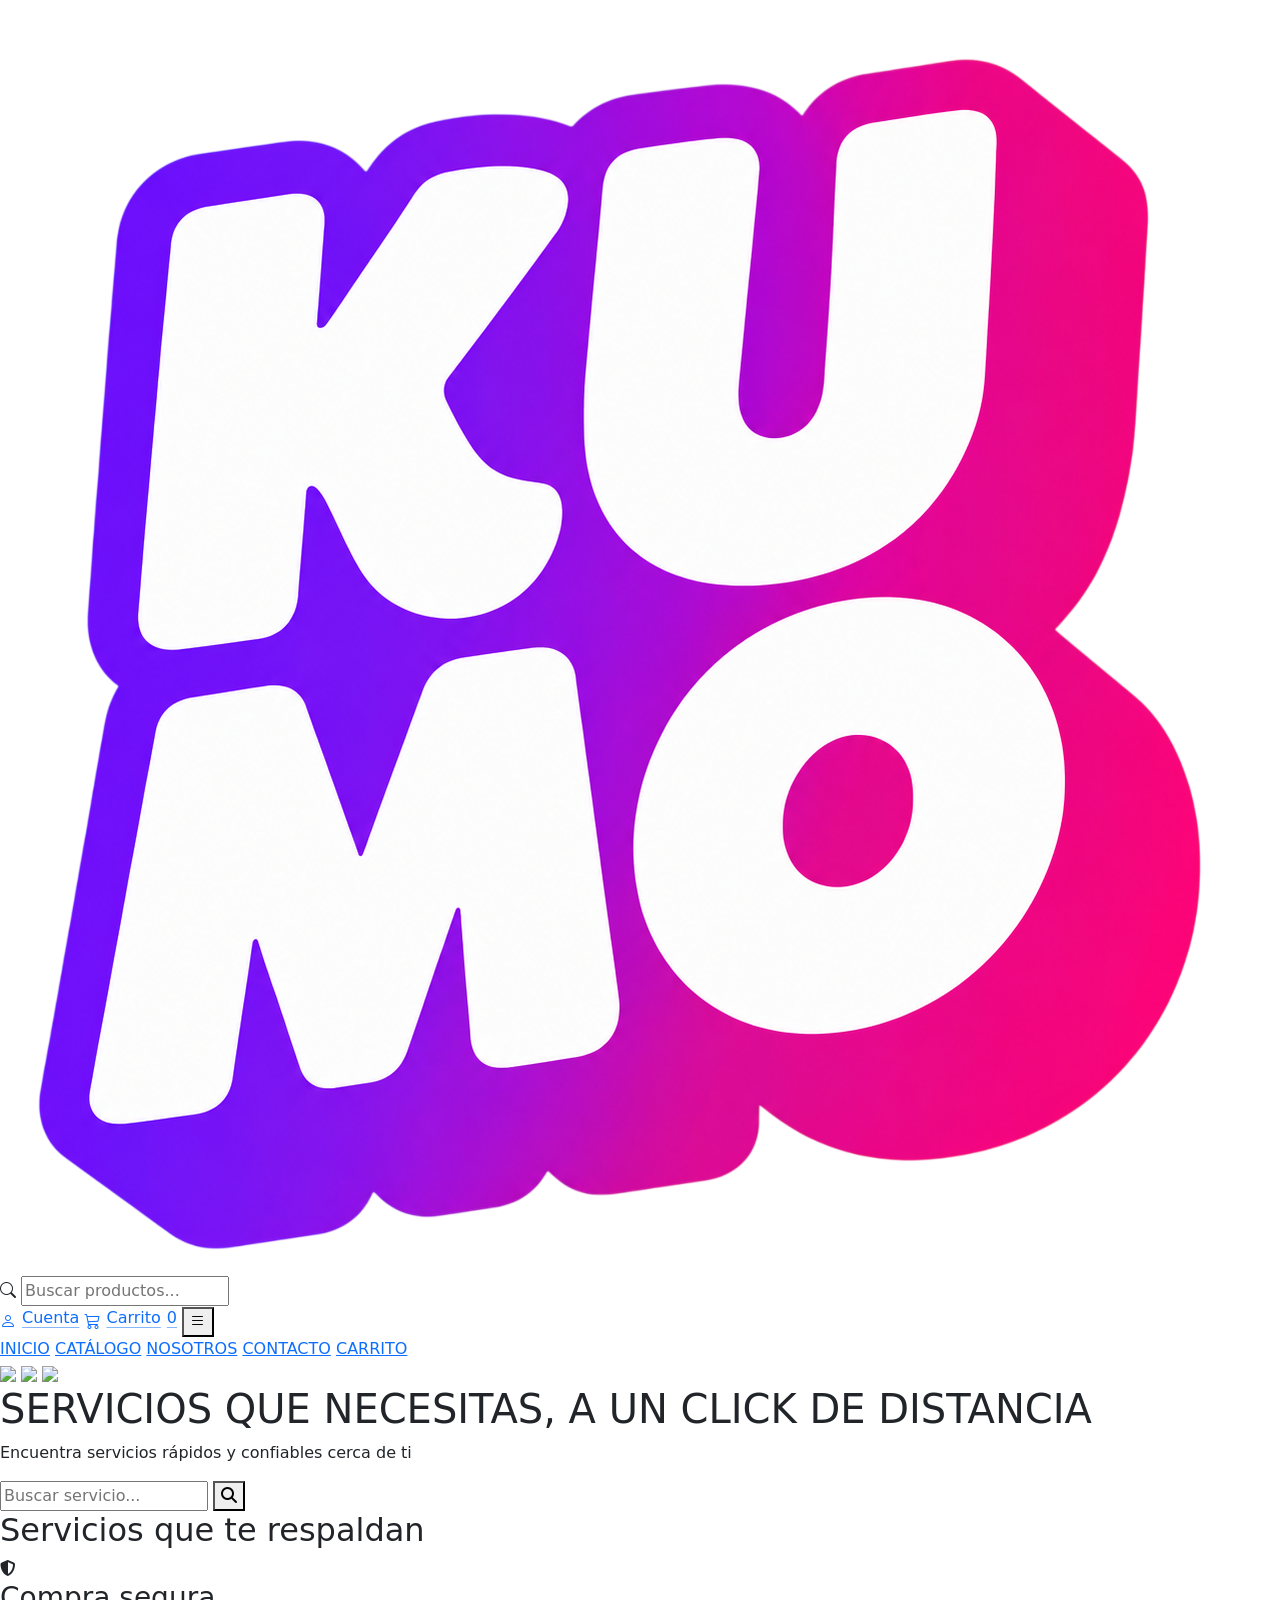
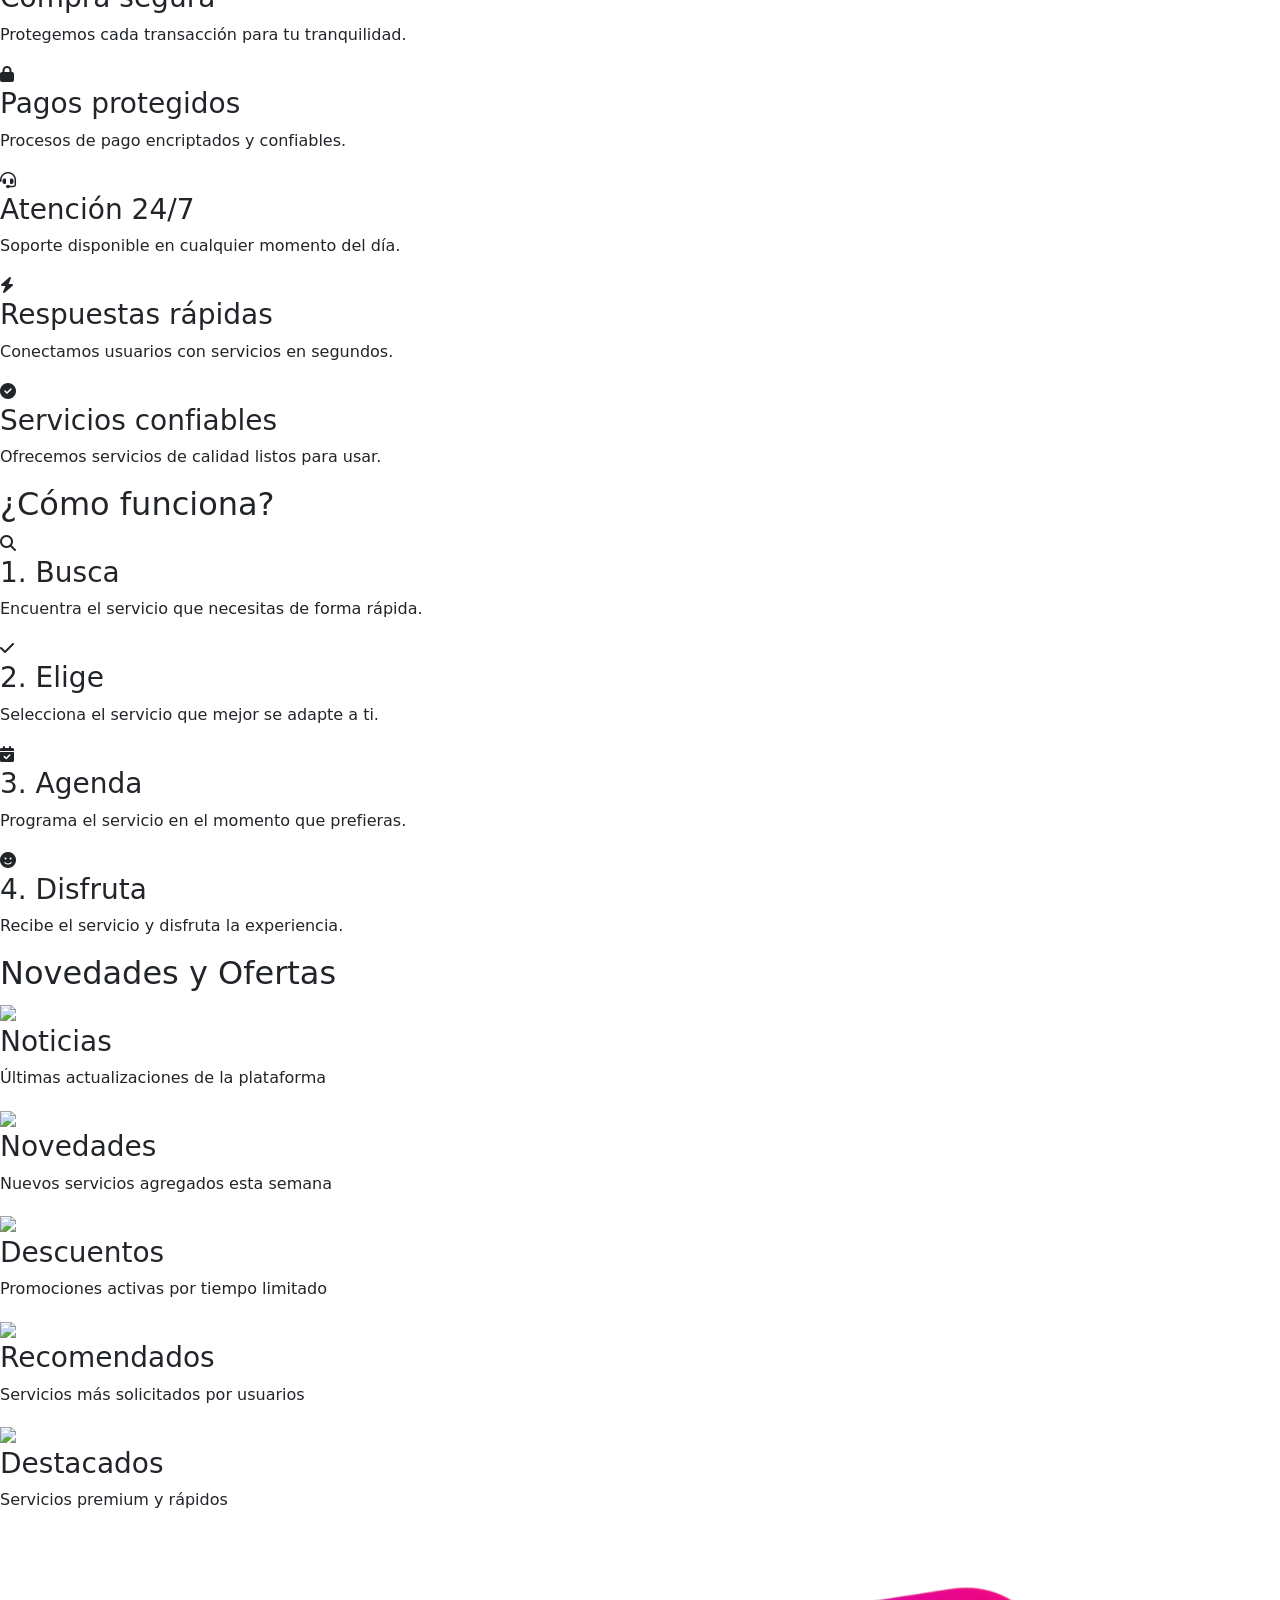
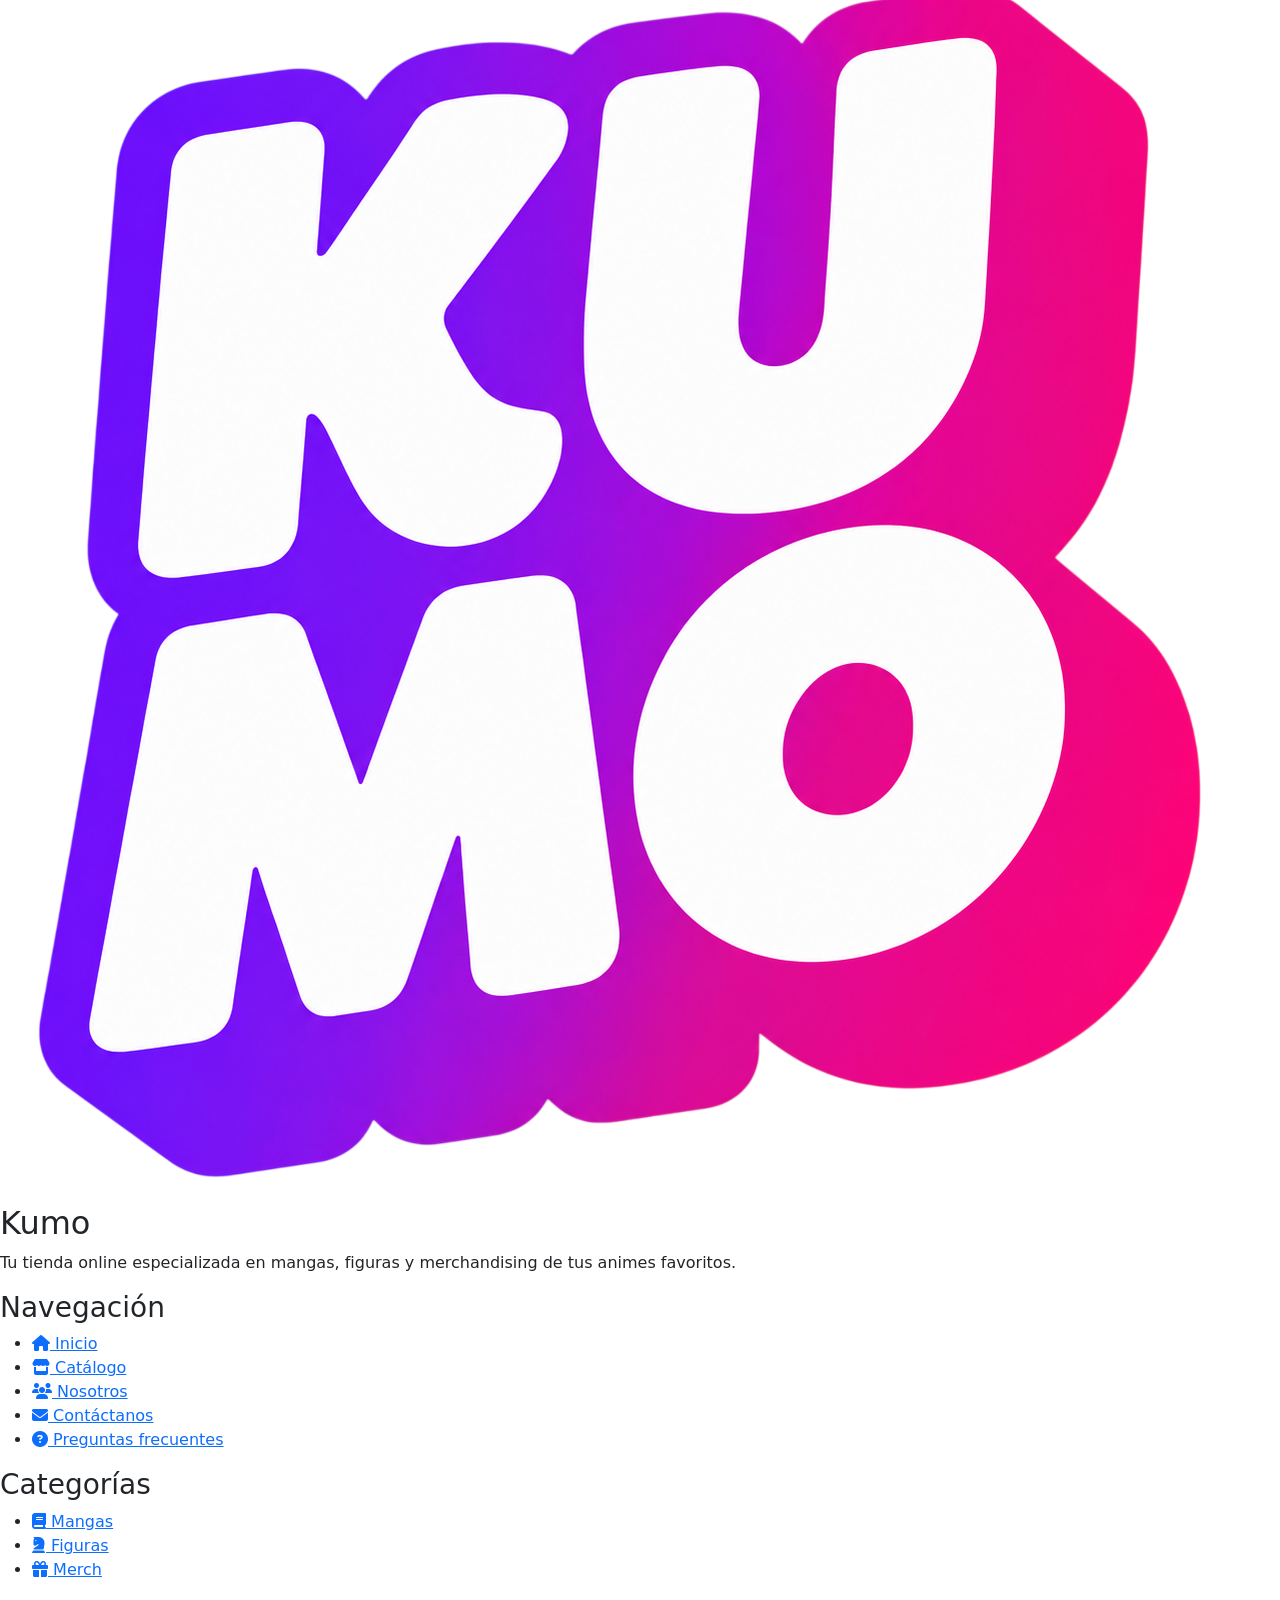
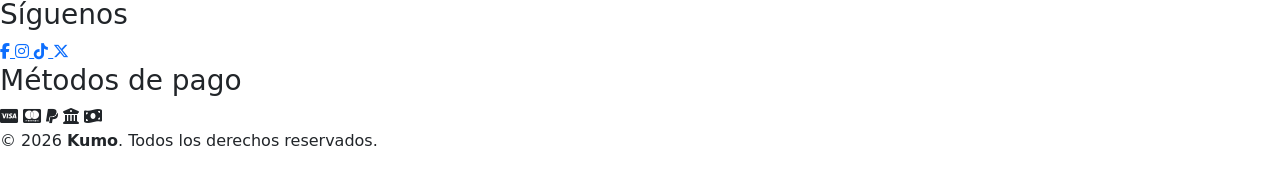
==== inicio/index.html @ e7ff1b0c "Codigo unido" ====
<!DOCTYPE html>
<html lang="es">

<head>
  <meta charset="UTF-8" />
  <meta name="viewport" content="width=device-width, initial-scale=1.0" />
  <title>One Click Service</title>

  <!-- CSS -->
  <link rel="stylesheet" href="../estilos-css/index.css">

  <!-- FUENTE -->
  <link href="https://fonts.googleapis.com/css2?family=Nunito:wght@400;700;800&display=swap" rel="stylesheet">

  <!-- ICONOS -->
  <link rel="stylesheet" href="https://cdnjs.cloudflare.com/ajax/libs/font-awesome/6.5.0/css/all.min.css">
  <link rel="icon" href="../assets/img/logo.png">
</head>

<body>

  <script src="../js/navbar.js"></script>
  <!-- ================= HERO ================= -->
  <section class="hero">

    <div class="hero-content">

      <!-- 🔥 CARRUSEL IZQUIERDA -->
      <div class="hero-carousel">

        <div class="slides">
          <img src="https://images.unsplash.com/photo-1521737604893-d14cc237f11d" class="slide active">
          <img src="https://cdn.pixabay.com/photo/2023/06/22/07/59/women-8080878_640.png" class="slide">
          <img src="https://images.unsplash.com/photo-1507679799987-c73779587ccf" class="slide">
        </div>

      </div>

      <!-- 🔥 TEXTO DERECHA -->
      <div class="hero-text">

        <h1>SERVICIOS QUE NECESITAS, A UN CLICK DE DISTANCIA</h1>
        <p>Encuentra servicios rápidos y confiables cerca de ti</p>

        <div class="search-box">
          <input type="text" placeholder="Buscar servicio...">
          <button><i class="fa fa-search"></i></button>
        </div>

      </div>

    </div>

  </section>

  <section class="seccionSeguridad">

    <h2>Servicios que te respaldan</h2>

    <div class="contenedorSeguridad">

      <div class="tarjetasSeguridad">
        <i class="fa-solid fa-shield-halved iconoRosado"></i>
        <h3>Compra segura</h3>
        <p>Protegemos cada transacción para tu tranquilidad.</p>
      </div>

      <div class="tarjetasSeguridad">
        <i class="fa-solid fa-lock iconoCeleste"></i>
        <h3>Pagos protegidos</h3>
        <p>Procesos de pago encriptados y confiables.</p>
      </div>

      <div class="tarjetasSeguridad">
        <i class="fa-solid fa-headset iconoRosado"></i>
        <h3>Atención 24/7</h3>
        <p>Soporte disponible en cualquier momento del día.</p>
      </div>

      <div class="tarjetasSeguridad">
        <i class="fa-solid fa-bolt iconoCeleste"></i>
        <h3>Respuestas rápidas</h3>
        <p>Conectamos usuarios con servicios en segundos.</p>
      </div>

      <div class="tarjetasSeguridad">
        <i class="fa-solid fa-circle-check iconoRosado"></i>
        <h3>Servicios confiables</h3>
        <p>Ofrecemos servicios de calidad listos para usar.</p>
      </div>

    </div>

  </section>

  <section class="seccionPasos">

    <h2>¿Cómo funciona?</h2>

    <div class="containerComoFunciona">

      <div class="pasos">
        <div class="iconoCircular morado">
          <i class="fa-solid fa-magnifying-glass"></i>
        </div>
        <h3>1. Busca</h3>
        <p>Encuentra el servicio que necesitas de forma rápida.</p>
      </div>

      <div class="puntos">
        <span></span><span></span><span></span>
      </div>

      <div class="pasos">
        <div class="iconoCircular rosado">
          <i class="fa-solid fa-check"></i>
        </div>
        <h3>2. Elige</h3>
        <p>Selecciona el servicio que mejor se adapte a ti.</p>
      </div>

      <div class="puntos">
        <span></span><span></span><span></span>
      </div>

      <div class="pasos">
        <div class="iconoCircular morado">
          <i class="fa-solid fa-calendar-check"></i>
        </div>
        <h3>3. Agenda</h3>
        <p>Programa el servicio en el momento que prefieras.</p>
      </div>

      <div class="puntos">
        <span></span><span></span><span></span>
      </div>

      <div class="pasos">
        <div class="iconoCircular rosado">
          <i class="fa-solid fa-face-smile"></i>
        </div>
        <h3>4. Disfruta</h3>
        <p>Recibe el servicio y disfruta la experiencia.</p>
      </div>

    </div>

  </section>

  <!-- ================= NOVEDADES Y OFERTAS ================= -->
  <section class="news-section">

    <h2>Novedades y Ofertas</h2>

    <div class="news-grid">

      <div class="news-card">
        <img src="https://images.unsplash.com/photo-1504711434969-e33886168f5c?auto=format&fit=crop&w=800&q=60">
        <h3>Noticias</h3>
        <p>Últimas actualizaciones de la plataforma</p>
      </div>

      <div class="news-card">
        <img src="https://images.unsplash.com/photo-1505740420928-5e560c06d30e">
        <h3>Novedades</h3>
        <p>Nuevos servicios agregados esta semana</p>
      </div>

      <div class="news-card">
        <img src="https://images.unsplash.com/photo-1607082349566-187342175e2f">
        <h3>Descuentos</h3>
        <p>Promociones activas por tiempo limitado</p>
      </div>

      <div class="news-card">
        <img src="https://images.unsplash.com/photo-1556742049-0cfed4f6a45d">
        <h3>Recomendados</h3>
        <p>Servicios más solicitados por usuarios</p>
      </div>

      <div class="news-card">
        <img src="https://images.unsplash.com/photo-1522202176988-66273c2fd55f">
        <h3>Destacados</h3>
        <p>Servicios premium y rápidos</p>
      </div>

    </div>

  </section>

  <!-- ================= FOOTER ================= -->
  <script src="../js/index.js"></script>
  <script src="../js/footer.js"></script>
</body>

</html>
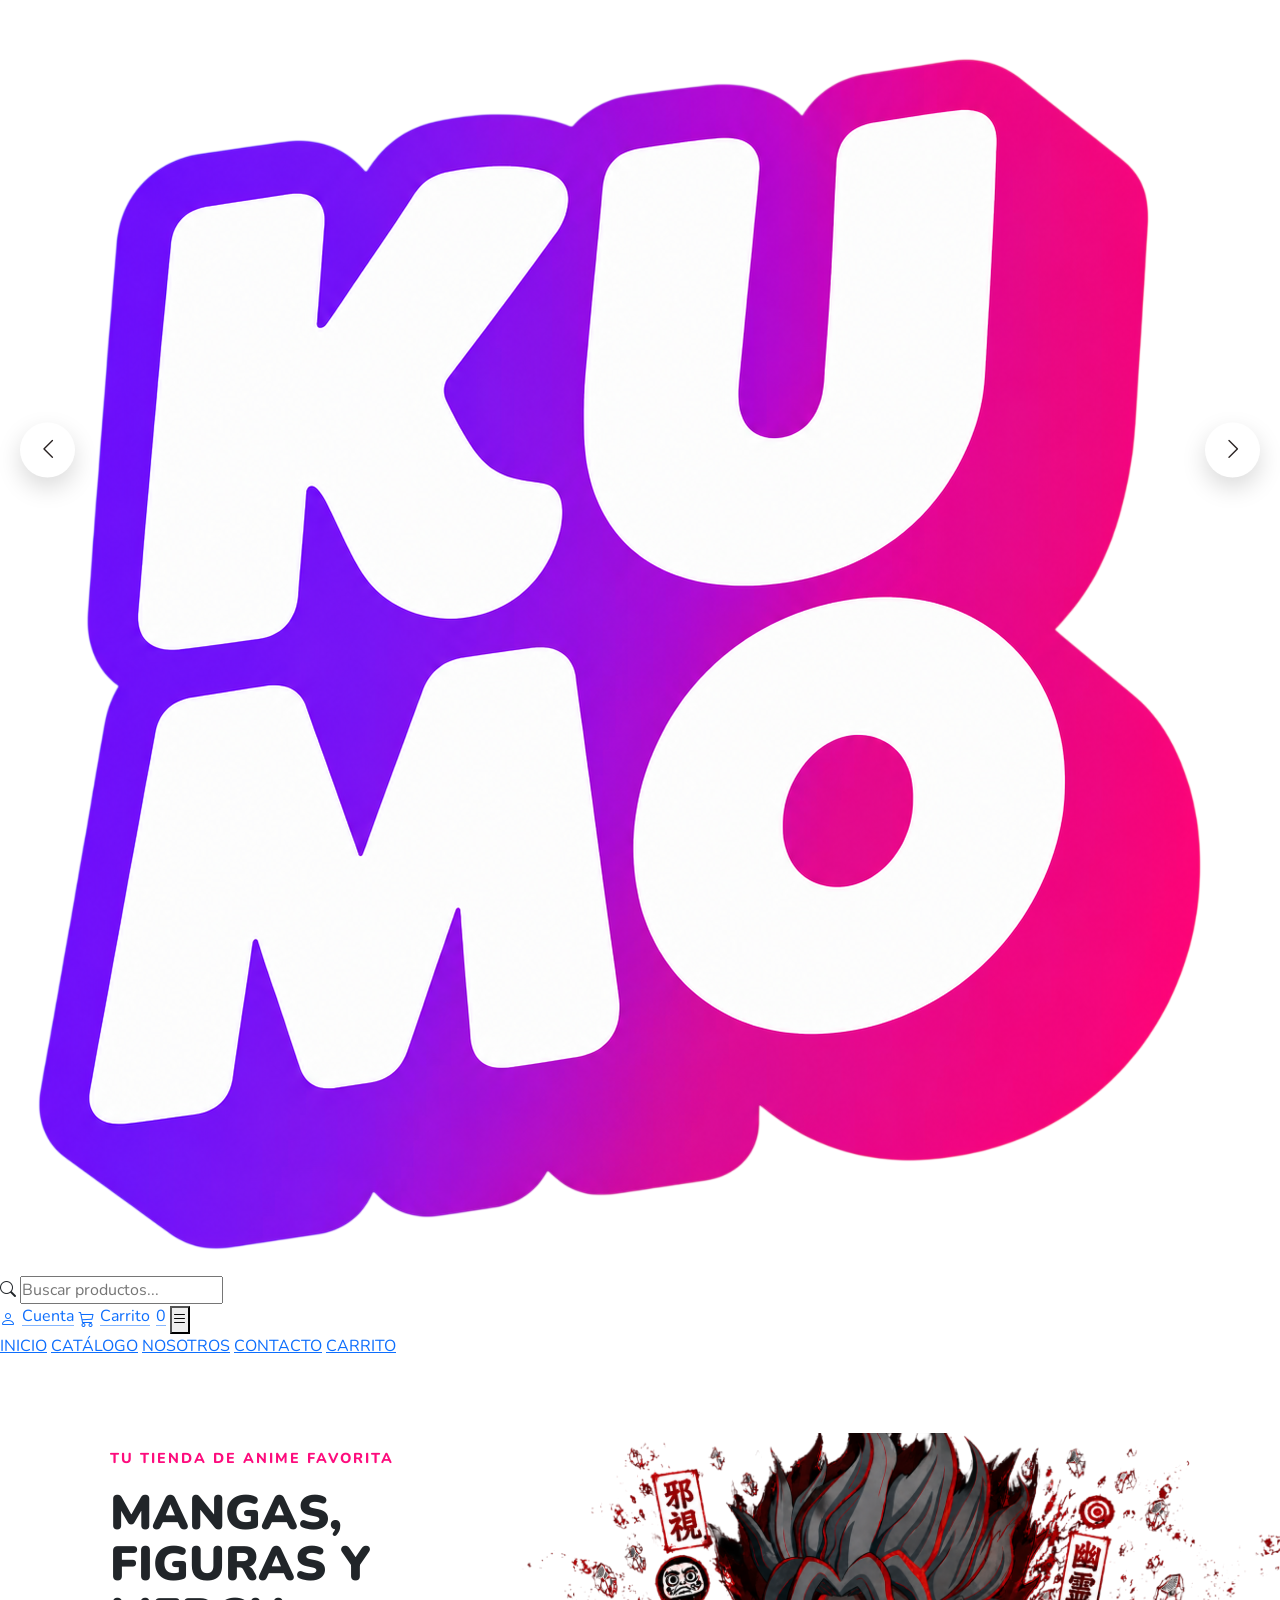
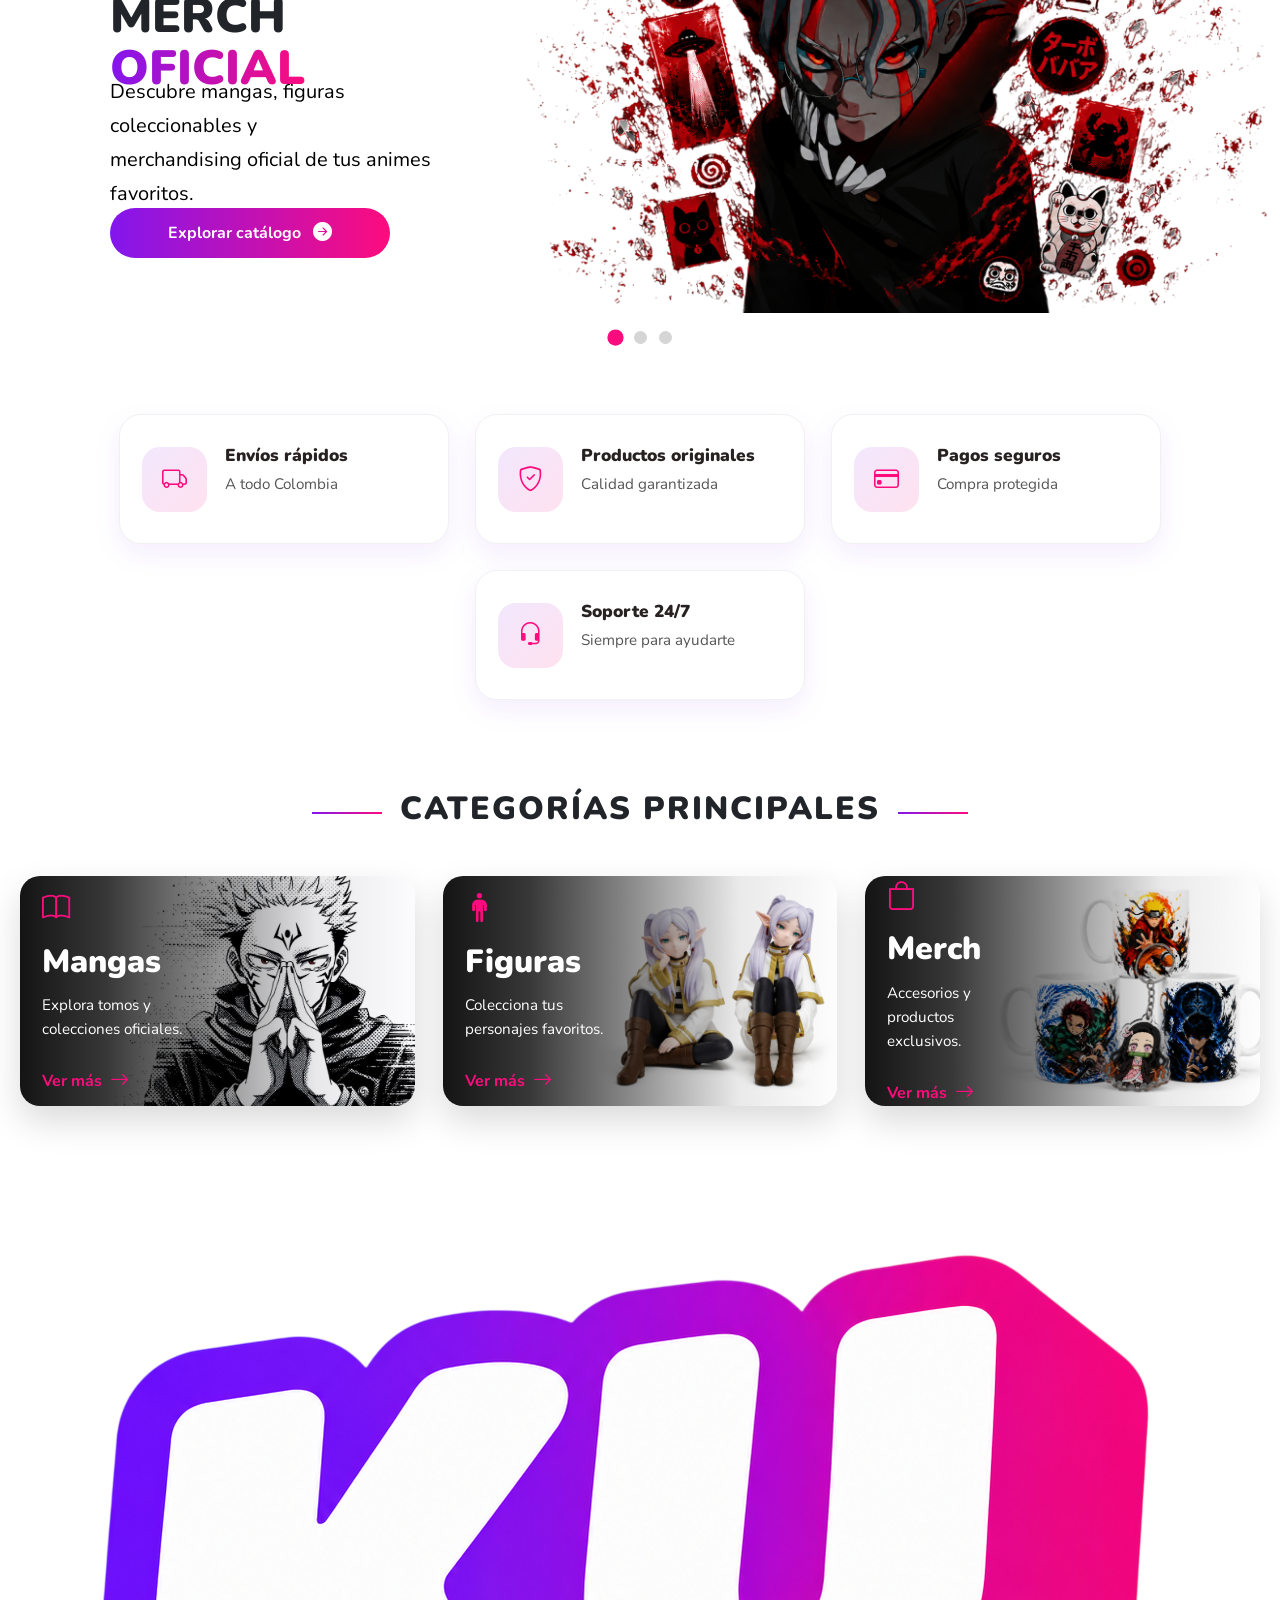
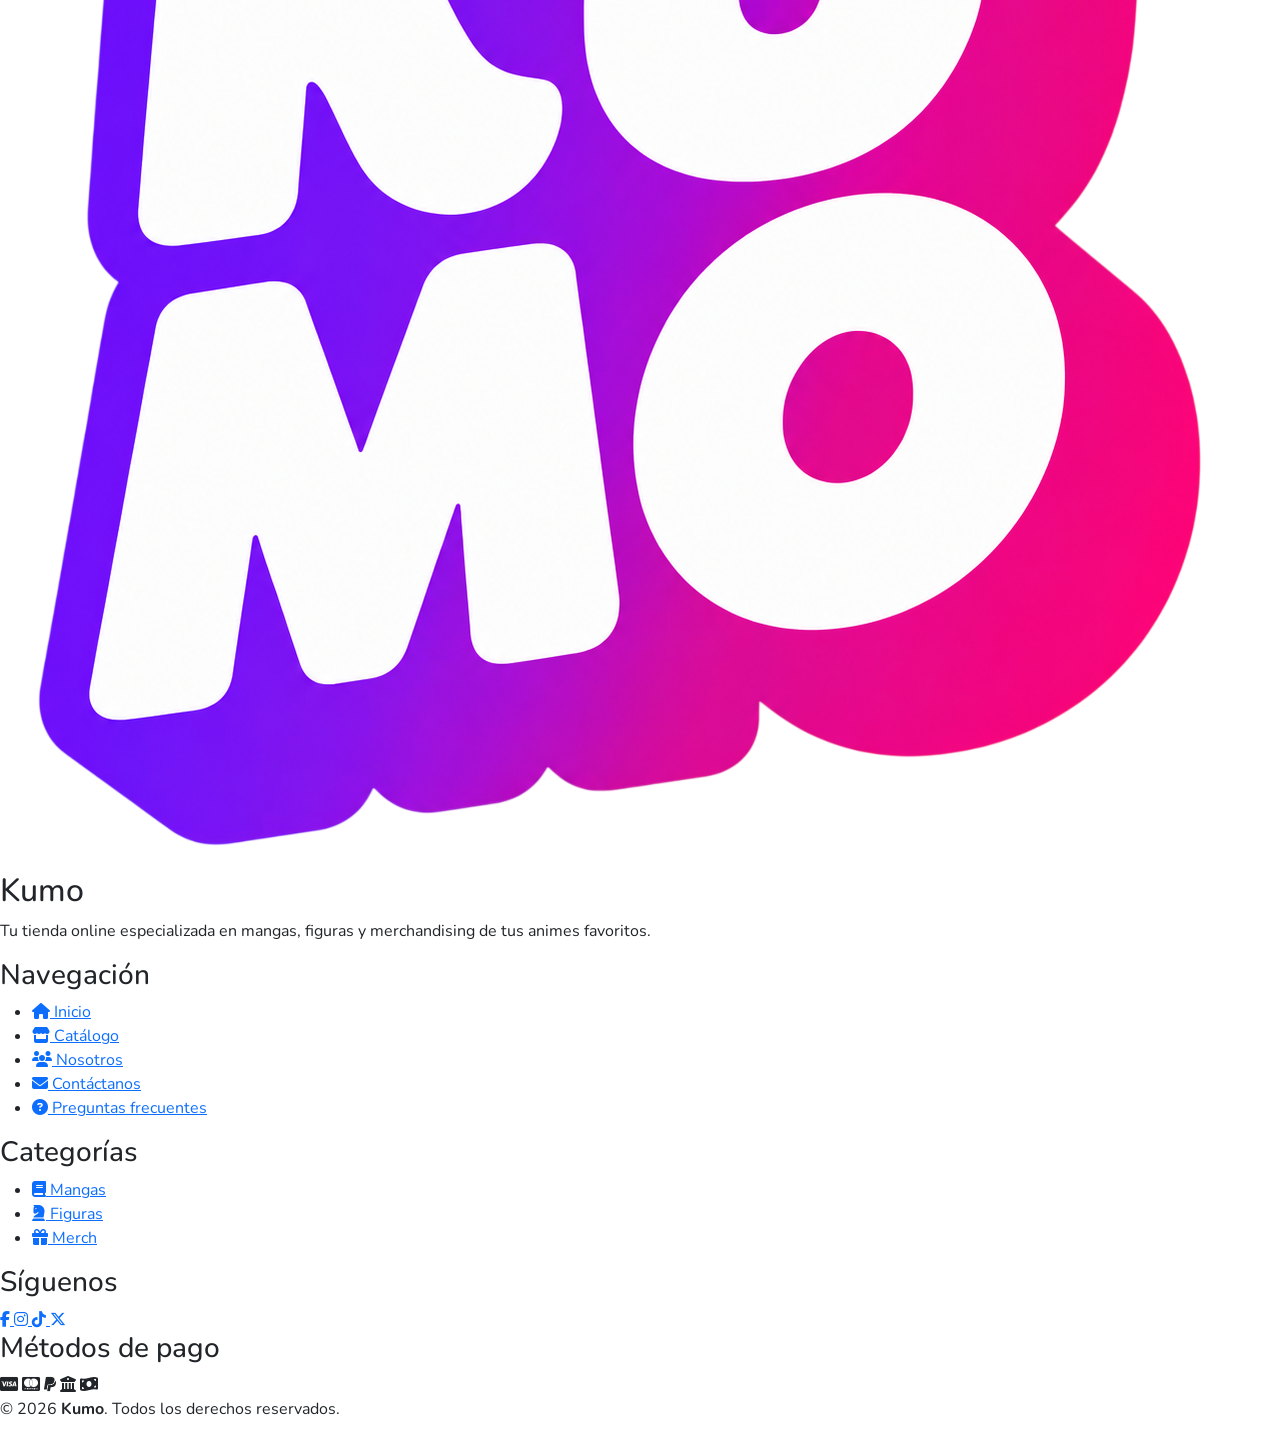
==== commit bff36240: "Hago modificaciones para el nuevo proyecto en inicio, sobre KUMO" ====
--- a/inicio/index.html
+++ b/inicio/index.html
@@ -4,15 +4,9 @@
 <head>
   <meta charset="UTF-8" />
   <meta name="viewport" content="width=device-width, initial-scale=1.0" />
-  <title>One Click Service</title>
-
-  <!-- CSS -->
+  <title>Kumo</title>
   <link rel="stylesheet" href="../estilos-css/index.css">
-
-  <!-- FUENTE -->
   <link href="https://fonts.googleapis.com/css2?family=Nunito:wght@400;700;800&display=swap" rel="stylesheet">
-
-  <!-- ICONOS -->
   <link rel="stylesheet" href="https://cdnjs.cloudflare.com/ajax/libs/font-awesome/6.5.0/css/all.min.css">
   <link rel="icon" href="../assets/img/logo.png">
 </head>
@@ -20,175 +14,209 @@
 <body>
 
   <script src="../js/navbar.js"></script>
-  <!-- ================= HERO ================= -->
-  <section class="hero">
-
-    <div class="hero-content">
-
-      <!-- 🔥 CARRUSEL IZQUIERDA -->
-      <div class="hero-carousel">
-
-        <div class="slides">
-          <img src="https://images.unsplash.com/photo-1521737604893-d14cc237f11d" class="slide active">
-          <img src="https://cdn.pixabay.com/photo/2023/06/22/07/59/women-8080878_640.png" class="slide">
-          <img src="https://images.unsplash.com/photo-1507679799987-c73779587ccf" class="slide">
-        </div>
-
-      </div>
-
-      <!-- 🔥 TEXTO DERECHA -->
-      <div class="hero-text">
-
-        <h1>SERVICIOS QUE NECESITAS, A UN CLICK DE DISTANCIA</h1>
-        <p>Encuentra servicios rápidos y confiables cerca de ti</p>
-
-        <div class="search-box">
-          <input type="text" placeholder="Buscar servicio...">
-          <button><i class="fa fa-search"></i></button>
-        </div>
-
-      </div>
-
-    </div>
-
+  <section class="bannerKumo">
+
+    <!-- Carrusel -->
+    <div class="contenedorCarruselKumo">
+      <div class="carruselKumo">
+        <!-- Slide 1 -->
+        <article class="slideBannerKumo activo">
+          <div class="contenidoSlideKumo">
+            <div class="contenidoBannerKumo">
+              <span class="textoSuperiorBanner">
+                TU TIENDA DE ANIME FAVORITA
+              </span>
+              <h1 class="tituloBannerKumo">
+                MANGAS, FIGURAS Y MERCH
+                <span>OFICIAL</span>
+              </h1>
+              <p class="descripcionBannerKumo">
+                Descubre mangas, figuras coleccionables y
+                <br>
+                merchandising oficial de tus animes favoritos.
+              </p>
+              <a href="../catalogo/catalogo.html" class="botonExplorarBanner">
+                Explorar catálogo
+                <i class="bi bi-arrow-right-circle-fill"></i>
+              </a>
+            </div>
+            <div class="imagenBannerKumo">
+              <img src="../assets/img/carrusel1.png" alt="Banner Anime">
+            </div>
+          </div>
+        </article>
+
+        <!-- Slide 2 -->
+        <article class="slideBannerKumo">
+          <div class="contenidoSlideKumo">
+            <div class="contenidoBannerKumo">
+              <span class="textoSuperiorBanner">
+                NUEVAS COLECCIONES
+              </span>
+              <h1 class="tituloBannerKumo">
+                LAS MEJORES <br>
+                FIGURAS
+                <span>PREMIUM</span>
+              </h1>
+              <p class="descripcionBannerKumo">
+                Ediciones limitadas y productos originales
+                para verdaderos coleccionistas.
+              </p>
+
+              <a href="../catalogo/catalogo.html" class="botonExplorarBanner">
+                Ver colección
+                <i class="bi bi-arrow-right-circle-fill"></i>
+              </a>
+            </div>
+            <div class="imagenBannerKumo">
+              <img src="../assets/img/carrusel2.png" alt="Banner Anime">
+            </div>
+          </div>
+        </article>
+
+        <!-- Slide 3 -->
+        <article class="slideBannerKumo">
+          <div class="contenidoSlideKumo">
+            <div class="contenidoBannerKumo">
+              <span class="textoSuperiorBanner">
+                MERCH EXCLUSIVO
+              </span>
+              <h1 class="tituloBannerKumo">
+                TODO PARA <br>
+                AGREGAR A
+                <span>TU COLECCIÓN</span>
+              </h1>
+              <p class="descripcionBannerKumo">
+                Llaveros, peluches, vasos, termos y
+                <br>
+                accesorios únicos, todo podrás encontrarlo aquí.
+              </p>
+              <a href="../catalogo/catalogo.html" class="botonExplorarBanner">
+                Comprar ahora
+                <i class="bi bi-arrow-right-circle-fill"></i>
+              </a>
+            </div>
+            <div class="imagenBannerKumo">
+              <img src="../assets/img/carrusel3.png" alt="Banner Anime">
+            </div>
+          </div>
+        </article>
+      </div>
+
+      <!-- Flechas -->
+      <button class="botonAnteriorBanner">
+        <i class="bi bi-chevron-left"></i>
+      </button>
+      <button class="botonSiguienteBanner">
+        <i class="bi bi-chevron-right"></i>
+      </button>
+    </div>
+
+    <!-- Indicadores -->
+    <div class="contenedorIndicadoresBanner">
+      <div class="indicadoresBanner">
+        <span class="indicadorBanner activo"></span>
+        <span class="indicadorBanner"></span>
+        <span class="indicadorBanner"></span>
+      </div>
+    </div>
+
+    <!-- Beneficios -->
+    <section class="barraBeneficiosBanner">
+      <div class="beneficioBanner">
+        <i class="bi bi-truck"></i>
+        <div class="contenidoBeneficio">
+          <h4>Envíos rápidos</h4>
+          <p>A todo Colombia</p>
+        </div>
+      </div>
+      <div class="beneficioBanner">
+        <i class="bi bi-shield-check"></i>
+        <div class="contenidoBeneficio">
+          <h4>Productos originales</h4>
+          <p>Calidad garantizada</p>
+        </div>
+      </div>
+      <div class="beneficioBanner">
+        <i class="bi bi-credit-card"></i>
+        <div class="contenidoBeneficio">
+          <h4>Pagos seguros</h4>
+          <p>Compra protegida</p>
+        </div>
+      </div>
+      <div class="beneficioBanner">
+        <i class="bi bi-headset"></i>
+        <div class="contenidoBeneficio">
+          <h4>Soporte 24/7</h4>
+          <p>Siempre para ayudarte</p>
+        </div>
+      </div>
+    </section>
   </section>
 
-  <section class="seccionSeguridad">
-
-    <h2>Servicios que te respaldan</h2>
-
-    <div class="contenedorSeguridad">
-
-      <div class="tarjetasSeguridad">
-        <i class="fa-solid fa-shield-halved iconoRosado"></i>
-        <h3>Compra segura</h3>
-        <p>Protegemos cada transacción para tu tranquilidad.</p>
-      </div>
-
-      <div class="tarjetasSeguridad">
-        <i class="fa-solid fa-lock iconoCeleste"></i>
-        <h3>Pagos protegidos</h3>
-        <p>Procesos de pago encriptados y confiables.</p>
-      </div>
-
-      <div class="tarjetasSeguridad">
-        <i class="fa-solid fa-headset iconoRosado"></i>
-        <h3>Atención 24/7</h3>
-        <p>Soporte disponible en cualquier momento del día.</p>
-      </div>
-
-      <div class="tarjetasSeguridad">
-        <i class="fa-solid fa-bolt iconoCeleste"></i>
-        <h3>Respuestas rápidas</h3>
-        <p>Conectamos usuarios con servicios en segundos.</p>
-      </div>
-
-      <div class="tarjetasSeguridad">
-        <i class="fa-solid fa-circle-check iconoRosado"></i>
-        <h3>Servicios confiables</h3>
-        <p>Ofrecemos servicios de calidad listos para usar.</p>
-      </div>
-
-    </div>
-
+  <!--Categorias-->
+  <section class="seccionCategoriasKumo">
+    <div class="tituloCategoriasKumo">
+      <span></span>
+      <h2>CATEGORÍAS PRINCIPALES</h2>
+      <span></span>
+    </div>
+
+    <div class="contenedorCategoriasKumo">
+      <!-- MANGAS -->
+      <a href="#" class="tarjetaCategoriaKumo">
+        <img src="../assets/img/categorias1.jpg" alt="Mangas">
+        <div class="overlayCategoriaKumo"></div>
+        <div class="contenidoCategoriaKumo">
+          <i class="bi bi-book"></i>
+          <h3>Mangas</h3>
+          <p>
+            Explora tomos y colecciones oficiales.
+          </p>
+          <span class="linkCategoriaKumo">
+            Ver más
+            <i class="bi bi-arrow-right"></i>
+          </span>
+        </div>
+      </a>
+
+      <!-- FIGURAS -->
+      <a href="#" class="tarjetaCategoriaKumo">
+        <img src="../assets/img/categorias2.png" alt="Figuras">
+        <div class="overlayCategoriaKumo"></div>
+        <div class="contenidoCategoriaKumo">
+          <i class="bi bi-person-standing"></i>
+          <h3>Figuras</h3>
+          <p>
+            Colecciona tus personajes favoritos.
+          </p>
+          <span class="linkCategoriaKumo">
+            Ver más
+            <i class="bi bi-arrow-right"></i>
+          </span>
+        </div>
+      </a>
+
+      <!-- MERCH -->
+      <a href="#" class="tarjetaCategoriaKumo">
+        <img src="../assets/img/categorias3.png" alt="Merch">
+        <div class="overlayCategoriaKumo"></div>
+        <div class="contenidoCategoriaKumo">
+          <i class="bi bi-bag"></i>
+          <h3>Merch</h3>
+          <p>
+            Accesorios y productos exclusivos.
+          </p>
+          <span class="linkCategoriaKumo">
+            Ver más
+            <i class="bi bi-arrow-right"></i>
+          </span>
+        </div>
+      </a>
+    </div>
   </section>
 
-  <section class="seccionPasos">
-
-    <h2>¿Cómo funciona?</h2>
-
-    <div class="containerComoFunciona">
-
-      <div class="pasos">
-        <div class="iconoCircular morado">
-          <i class="fa-solid fa-magnifying-glass"></i>
-        </div>
-        <h3>1. Busca</h3>
-        <p>Encuentra el servicio que necesitas de forma rápida.</p>
-      </div>
-
-      <div class="puntos">
-        <span></span><span></span><span></span>
-      </div>
-
-      <div class="pasos">
-        <div class="iconoCircular rosado">
-          <i class="fa-solid fa-check"></i>
-        </div>
-        <h3>2. Elige</h3>
-        <p>Selecciona el servicio que mejor se adapte a ti.</p>
-      </div>
-
-      <div class="puntos">
-        <span></span><span></span><span></span>
-      </div>
-
-      <div class="pasos">
-        <div class="iconoCircular morado">
-          <i class="fa-solid fa-calendar-check"></i>
-        </div>
-        <h3>3. Agenda</h3>
-        <p>Programa el servicio en el momento que prefieras.</p>
-      </div>
-
-      <div class="puntos">
-        <span></span><span></span><span></span>
-      </div>
-
-      <div class="pasos">
-        <div class="iconoCircular rosado">
-          <i class="fa-solid fa-face-smile"></i>
-        </div>
-        <h3>4. Disfruta</h3>
-        <p>Recibe el servicio y disfruta la experiencia.</p>
-      </div>
-
-    </div>
-
-  </section>
-
-  <!-- ================= NOVEDADES Y OFERTAS ================= -->
-  <section class="news-section">
-
-    <h2>Novedades y Ofertas</h2>
-
-    <div class="news-grid">
-
-      <div class="news-card">
-        <img src="https://images.unsplash.com/photo-1504711434969-e33886168f5c?auto=format&fit=crop&w=800&q=60">
-        <h3>Noticias</h3>
-        <p>Últimas actualizaciones de la plataforma</p>
-      </div>
-
-      <div class="news-card">
-        <img src="https://images.unsplash.com/photo-1505740420928-5e560c06d30e">
-        <h3>Novedades</h3>
-        <p>Nuevos servicios agregados esta semana</p>
-      </div>
-
-      <div class="news-card">
-        <img src="https://images.unsplash.com/photo-1607082349566-187342175e2f">
-        <h3>Descuentos</h3>
-        <p>Promociones activas por tiempo limitado</p>
-      </div>
-
-      <div class="news-card">
-        <img src="https://images.unsplash.com/photo-1556742049-0cfed4f6a45d">
-        <h3>Recomendados</h3>
-        <p>Servicios más solicitados por usuarios</p>
-      </div>
-
-      <div class="news-card">
-        <img src="https://images.unsplash.com/photo-1522202176988-66273c2fd55f">
-        <h3>Destacados</h3>
-        <p>Servicios premium y rápidos</p>
-      </div>
-
-    </div>
-
-  </section>
-
-  <!-- ================= FOOTER ================= -->
+  <!-- FOOTER  -->
   <script src="../js/index.js"></script>
   <script src="../js/footer.js"></script>
 </body>
--- a/estilos-css/index.css
+++ b/estilos-css/index.css
@@ -0,0 +1,663 @@
+* {
+  margin: 0;
+  padding: 0;
+  box-sizing: border-box;
+  font-family: 'Nunito', sans-serif;
+}
+
+body {
+  background: #faf9ff;
+  color: #1F1F1F;
+}
+
+.contenidoSlideKumo {
+  width: 100%;
+  max-width: 1400px;
+  display: flex;
+  justify-content: space-between;
+  margin: auto;
+  height: 100%;
+}
+
+/*Baner principal*/
+.bannerKumo {
+  width: 100%;
+  padding-top: 35px;
+}
+
+/* Espacio entre carrusel y beneficios */
+.barraBeneficiosBanner {
+  margin-top: 45px;
+}
+
+/*Carrusel*/
+.contenedorCarruselKumo {
+  width: 100%;
+  border-radius: 0;
+  box-shadow: none;
+  overflow: hidden;
+  background: #fff;
+}
+
+.carruselKumo {
+  position: relative;
+  height: 520px;
+  overflow: hidden;
+}
+
+.slideBannerKumo {
+  width: 100%;
+  position: absolute;
+  inset: 0;
+  display: flex;
+  justify-content: center;
+  align-items: stretch;
+  height: 520px;
+  overflow: hidden;
+  background: white;
+  opacity: 0;
+  visibility: hidden;
+  transform: translateX(40px);
+  transition:
+    opacity .7s ease,
+    transform .7s ease,
+    visibility .7s;
+}
+
+.slideBannerKumo.activo {
+  opacity: 1;
+  visibility: visible;
+  transform: translateX(0);
+  z-index: 2;
+}
+
+/*Contenido*/
+.contenidoBannerKumo {
+  width: 40%;
+  padding: 55px 40px 55px 110px;
+  display: flex;
+  flex-direction: column;
+  justify-content: center;
+  align-items: flex-start;
+  transform: translateX(-60px);
+  opacity: 0;
+  transition: all .8s ease;
+}
+
+.textoSuperiorBanner {
+  display: inline-block;
+  margin-bottom: 18px;
+  color: #FD0C7D;
+  font-size: .90rem;
+  font-weight: 800;
+  letter-spacing: 2px;
+  text-transform: uppercase;
+}
+
+.tituloBannerKumo {
+  font-size: 3rem;
+  font-weight: 900;
+  line-height: 1.08;
+  min-height: 170px;
+}
+
+.tituloBannerKumo span {
+  background: linear-gradient(90deg, #8316ED, #FD0C7D);
+  background-clip: text;
+  color: transparent;
+
+}
+
+.descripcionBannerKumo {
+  color: #000000;
+  font-size: 1.25rem;
+  line-height: 1.7;
+  max-width: 520px;
+  min-height: 85px;
+}
+
+/*Boton*/
+.botonExplorarBanner {
+  display: flex;
+  justify-content: center;
+  align-items: center;
+  gap: 12px;
+  width: 280px;
+  height: 58px;
+  border-radius: 50px;
+  text-decoration: none;
+  background: linear-gradient(90deg, #8316ED, #FD0C7D);
+  color: white;
+  font-size: 1rem;
+  font-weight: 700;
+  transition: .35s;
+  margin-top: auto;
+}
+
+.botonExplorarBanner:hover {
+  transform: translateY(-4px);
+  color: white;
+  box-shadow: 0 15px 30px rgba(131, 22, 237, .35);
+}
+
+.botonExplorarBanner i {
+  font-size: 1.2rem;
+}
+
+/*Imagen*/
+.imagenBannerKumo {
+  width: 60%;
+  height: 100%;
+  display: flex;
+  justify-content: flex-end;
+  align-items: flex-end;
+  overflow: hidden;
+  transform: translateX(60px);
+  opacity: 0;
+  transition: all .9s ease;
+}
+
+.imagenBannerKumo img {
+  display: block;
+  max-width: 100%;
+  max-height: 104%;
+  width: auto;
+  height: auto;
+  object-fit: contain;
+  object-position: bottom right;
+  transition: .4s;
+}
+
+.slideBannerKumo:hover .imagenBannerKumo img {
+  transform: scale(1.03);
+}
+
+.slideBannerKumo.activo .contenidoBannerKumo {
+  transform: translateX(0);
+  opacity: 1;
+}
+
+.slideBannerKumo.activo .imagenBannerKumo {
+  transform: translateX(0);
+  opacity: 1;
+}
+
+/*Flechas*/
+.botonAnteriorBanner,
+.botonSiguienteBanner {
+  position: absolute;
+  top: 50%;
+  transform: translateY(-50%);
+  width: 55px;
+  height: 55px;
+  border: none;
+  border-radius: 50%;
+  cursor: pointer;
+  background: white;
+  color: #282121;
+  font-size: 1.4rem;
+  box-shadow: 0 10px 25px rgba(0, 0, 0, .15);
+  transition: .30s;
+  z-index: 50;
+}
+
+.botonAnteriorBanner:hover,
+.botonSiguienteBanner:hover {
+  background: #8316ED;
+  color: white;
+}
+
+.botonAnteriorBanner {
+  left: 20px;
+}
+
+.botonSiguienteBanner {
+  right: 20px;
+}
+
+/*Indicadores*/
+.contenedorIndicadoresBanner {
+  width: 100%;
+  display: flex;
+  justify-content: center;
+  align-items: center;
+  margin: 18px 0 22px;
+}
+
+.indicadoresBanner {
+  display: flex;
+  align-items: center;
+  gap: 12px;
+}
+
+.indicadorBanner {
+  width: 13px;
+  height: 13px;
+  border-radius: 50%;
+  background: #D5D5D5;
+  cursor: pointer;
+  transition: .3s;
+}
+
+.indicadorBanner.activo {
+  background: #FD0C7D;
+  transform: scale(1.25);
+}
+
+/*Responsive*/
+@media (max-width: 992px) {
+  .bannerKumo {
+    margin-top: 25px;
+  }
+
+  .carruselKumo,
+  .slideBannerKumo {
+    height: 450px;
+  }
+
+  .contenidoSlideKumo {
+    width: 100%;
+    height: 100%;
+    display: flex;
+    align-items: center;
+  }
+
+  .contenidoBannerKumo {
+    width: 45%;
+    padding: 40px;
+  }
+
+  .imagenBannerKumo {
+    width: 55%;
+  }
+
+  .tituloBannerKumo {
+    font-size: 2.4rem;
+    min-height: auto;
+    margin-bottom: 18px;
+  }
+
+  .descripcionBannerKumo {
+    font-size: 1rem;
+    min-height: auto;
+    margin-bottom: 28px;
+  }
+
+  .botonExplorarBanner {
+    width: 240px;
+    height: 54px;
+  }
+
+  .imagenBannerKumo img {
+    max-height: 92%;
+  }
+
+  .botonAnteriorBanner,
+  .botonSiguienteBanner {
+    width: 48px;
+    height: 48px;
+    font-size: 1.2rem;
+  }
+
+}
+
+@media (max-width:768px) {
+
+  .bannerKumo {
+    margin-top: 20px;
+  }
+
+  .carruselKumo {
+    height: auto;
+  }
+
+  .slideBannerKumo {
+    position: relative;
+    height: auto;
+  }
+
+  .slideBannerKumo:not(.activo) {
+    display: none;
+  }
+
+  .slideBannerKumo.activo {
+    display: block;
+  }
+
+  .contenidoSlideKumo {
+    display: flex;
+    flex-direction: column-reverse;
+    align-items: center;
+    justify-content: center;
+    text-align: center;
+    padding: 35px 20px;
+  }
+
+  .contenidoBannerKumo {
+    width: 100%;
+    padding: 0;
+    align-items: center;
+  }
+
+  .textoSuperiorBanner {
+    font-size: .75rem;
+    margin-bottom: 14px;
+  }
+
+  .tituloBannerKumo {
+    font-size: 2rem;
+    line-height: 1.15;
+    margin-bottom: 18px;
+  }
+
+  .descripcionBannerKumo {
+    max-width: 100%;
+    font-size: 1rem;
+    margin-bottom: 28px;
+  }
+
+  .botonExplorarBanner {
+    width: 250px;
+    height: 54px;
+    margin-top: 0;
+  }
+
+  .imagenBannerKumo {
+    width: 100%;
+    height: 260px;
+    justify-content: center;
+    align-items: flex-end;
+    margin-bottom: 20px;
+  }
+
+  .imagenBannerKumo img {
+    max-width: 90%;
+    max-height: 100%;
+  }
+
+  .botonAnteriorBanner,
+  .botonSiguienteBanner {
+    display: none;
+  }
+
+  .contenedorIndicadoresBanner {
+    margin: 20px 0;
+  }
+
+}
+
+/*Beneficios*/
+.barraBeneficiosBanner {
+  width: 100%;
+  max-width: 1400px;
+  margin: 70px auto 0;
+  display: flex;
+  justify-content: center;
+  gap: 26px;
+  flex-wrap: wrap;
+}
+
+.beneficioBanner {
+  width: 330px;
+  min-height: 130px;
+  background: #FFF;
+  border-radius: 22px;
+  padding: 28px 22px;
+  display: flex;
+  align-items: center;
+  gap: 18px;
+  border: 1px solid #F1F1F1;
+  box-shadow: 0 10px 28px rgba(131, 22, 237, .08);
+  transition: .35s;
+}
+
+.beneficioBanner:hover {
+  transform: translateY(-10px);
+  border-color: #FD0C7D;
+  box-shadow:
+    0 18px 35px rgba(131, 22, 237, .18),
+    0 10px 20px rgba(253, 12, 125, .12);
+}
+
+.beneficioBanner i {
+  width: 65px;
+  height: 65px;
+  flex-shrink: 0;
+  display: flex;
+  justify-content: center;
+  align-items: center;
+  border-radius: 18px;
+  font-size: 1.55rem;
+  color: #FD0C7D;
+  background: linear-gradient(135deg,
+      rgba(131, 22, 237, .10),
+      rgba(253, 12, 125, .12));
+  transition: .35s;
+}
+
+.beneficioBanner:hover i {
+  background: linear-gradient(135deg, #8316ED, #FD0C7D);
+  color: white;
+  transform: rotate(-8deg) scale(1.08);
+}
+
+.contenidoBeneficio {
+  display: flex;
+  flex-direction: column;
+}
+
+.contenidoBeneficio h4 {
+  font-size: 1.08rem;
+  font-weight: 900;
+  color: #282121;
+  margin-bottom: 6px;
+}
+
+.contenidoBeneficio p {
+  font-size: .95rem;
+  color: #555;
+  line-height: 1.5;
+}
+
+/*Responsive*/
+@media (max-width:1200px) {
+  .barraBeneficiosBanner {
+    gap: 20px;
+  }
+
+  .beneficioBanner {
+    width: 270px;
+  }
+}
+
+@media (max-width:992px) {
+  .barraBeneficiosBanner {
+    justify-content: center;
+    gap: 20px;
+  }
+
+  .beneficioBanner {
+    width: 320px;
+  }
+}
+
+@media (max-width:768px) {
+  .barraBeneficiosBanner {
+    flex-direction: column;
+    align-items: center;
+    gap: 18px;
+    margin-top: 55px;
+  }
+
+  .beneficioBanner {
+    width: 100%;
+    max-width: 420px;
+  }
+}
+
+@media (max-width:480px) {
+  .beneficioBanner {
+    padding: 22px 18px;
+  }
+
+  .beneficioBanner i {
+    width: 58px;
+    height: 58px;
+    font-size: 1.35rem;
+  }
+
+  .contenidoBeneficio h4 {
+    font-size: 1rem;
+  }
+
+  .contenidoBeneficio p {
+    font-size: .9rem;
+  }
+}
+
+/*Categorias*/
+.seccionCategoriasKumo {
+  width: 100%;
+  max-width: 1400px;
+  margin: 90px auto;
+  padding: 0 20px;
+}
+
+.tituloCategoriasKumo {
+  display: flex;
+  justify-content: center;
+  align-items: center;
+  gap: 18px;
+  margin-bottom: 40px;
+}
+
+.tituloCategoriasKumo span {
+  width: 70px;
+  height: 2px;
+  background: linear-gradient(90deg, #8316ED, #FD0C7D);
+}
+
+.tituloCategoriasKumo h2 {
+  font-size: 2rem;
+  font-weight: 900;
+  letter-spacing: 2px;
+}
+
+/* Grid */
+.contenedorCategoriasKumo {
+  display: grid;
+  grid-template-columns: repeat(3, 1fr);
+  gap: 28px;
+}
+
+/* tarjeta */
+.tarjetaCategoriaKumo {
+  position: relative;
+  height: 230px;
+  border-radius: 20px;
+  overflow: hidden;
+  text-decoration: none;
+  display: block;
+  transition: .35s;
+  box-shadow: 0 15px 35px rgba(0, 0, 0, .15);
+}
+
+/* Imagen */
+.tarjetaCategoriaKumo img {
+  position: absolute;
+  inset: 0;
+  width: 100%;
+  height: 100%;
+  object-fit: cover;
+  transition: .5s;
+}
+
+/* Filtro */
+.overlayCategoriaKumo {
+  position: absolute;
+  inset: 0;
+  background: linear-gradient(90deg,
+      rgba(0, 0, 0, .92) 0%,
+      rgba(0, 0, 0, .78) 22%,
+      rgba(0, 0, 0, .45) 48%,
+      rgba(0, 0, 0, .08) 75%,
+      rgba(0, 0, 0, 0) 100%);
+  z-index: 2;
+}
+
+/* contenido */
+.contenidoCategoriaKumo {
+  position: relative;
+  z-index: 3;
+  height: 100%;
+  width: 42%;
+  display: flex;
+  flex-direction: column;
+  justify-content: center;
+  align-items: flex-start;
+  padding-left: 22px;
+  color: white;
+}
+
+.contenidoCategoriaKumo i {
+  font-size: 1.8rem;
+  color: #FD0C7D;
+  margin-bottom: 12px;
+}
+
+.contenidoCategoriaKumo h3 {
+  font-size: 2rem;
+  font-weight: 900;
+  margin-bottom: 12px;
+}
+
+.contenidoCategoriaKumo p {
+  font-size: .95rem;
+  line-height: 1.6;
+  margin-bottom: 25px;
+}
+
+.linkCategoriaKumo {
+  display: flex;
+  align-items: center;
+  gap: 8px;
+  color: #FD0C7D;
+  font-weight: 700;
+}
+
+.linkCategoriaKumo i {
+  margin: 0;
+  font-size: 1.2rem;
+}
+
+/* Hover */
+.tarjetaCategoriaKumo:hover {
+  transform: translateY(-8px);
+}
+
+.tarjetaCategoriaKumo:hover img {
+  transform: scale(1.08);
+}
+
+/*Responsive*/
+@media(max-width:1100px) {
+
+  .contenedorCategoriasKumo {
+    grid-template-columns: 1fr;
+  }
+
+  .tarjetaCategoriaKumo {
+    height: 250px;
+  }
+}
+
+@media(max-width:768px) {
+
+  .contenidoCategoriaKumo {
+    width: 60%;
+  }
+
+  .contenidoCategoriaKumo h3 {
+    font-size: 1.6rem;
+  }
+}
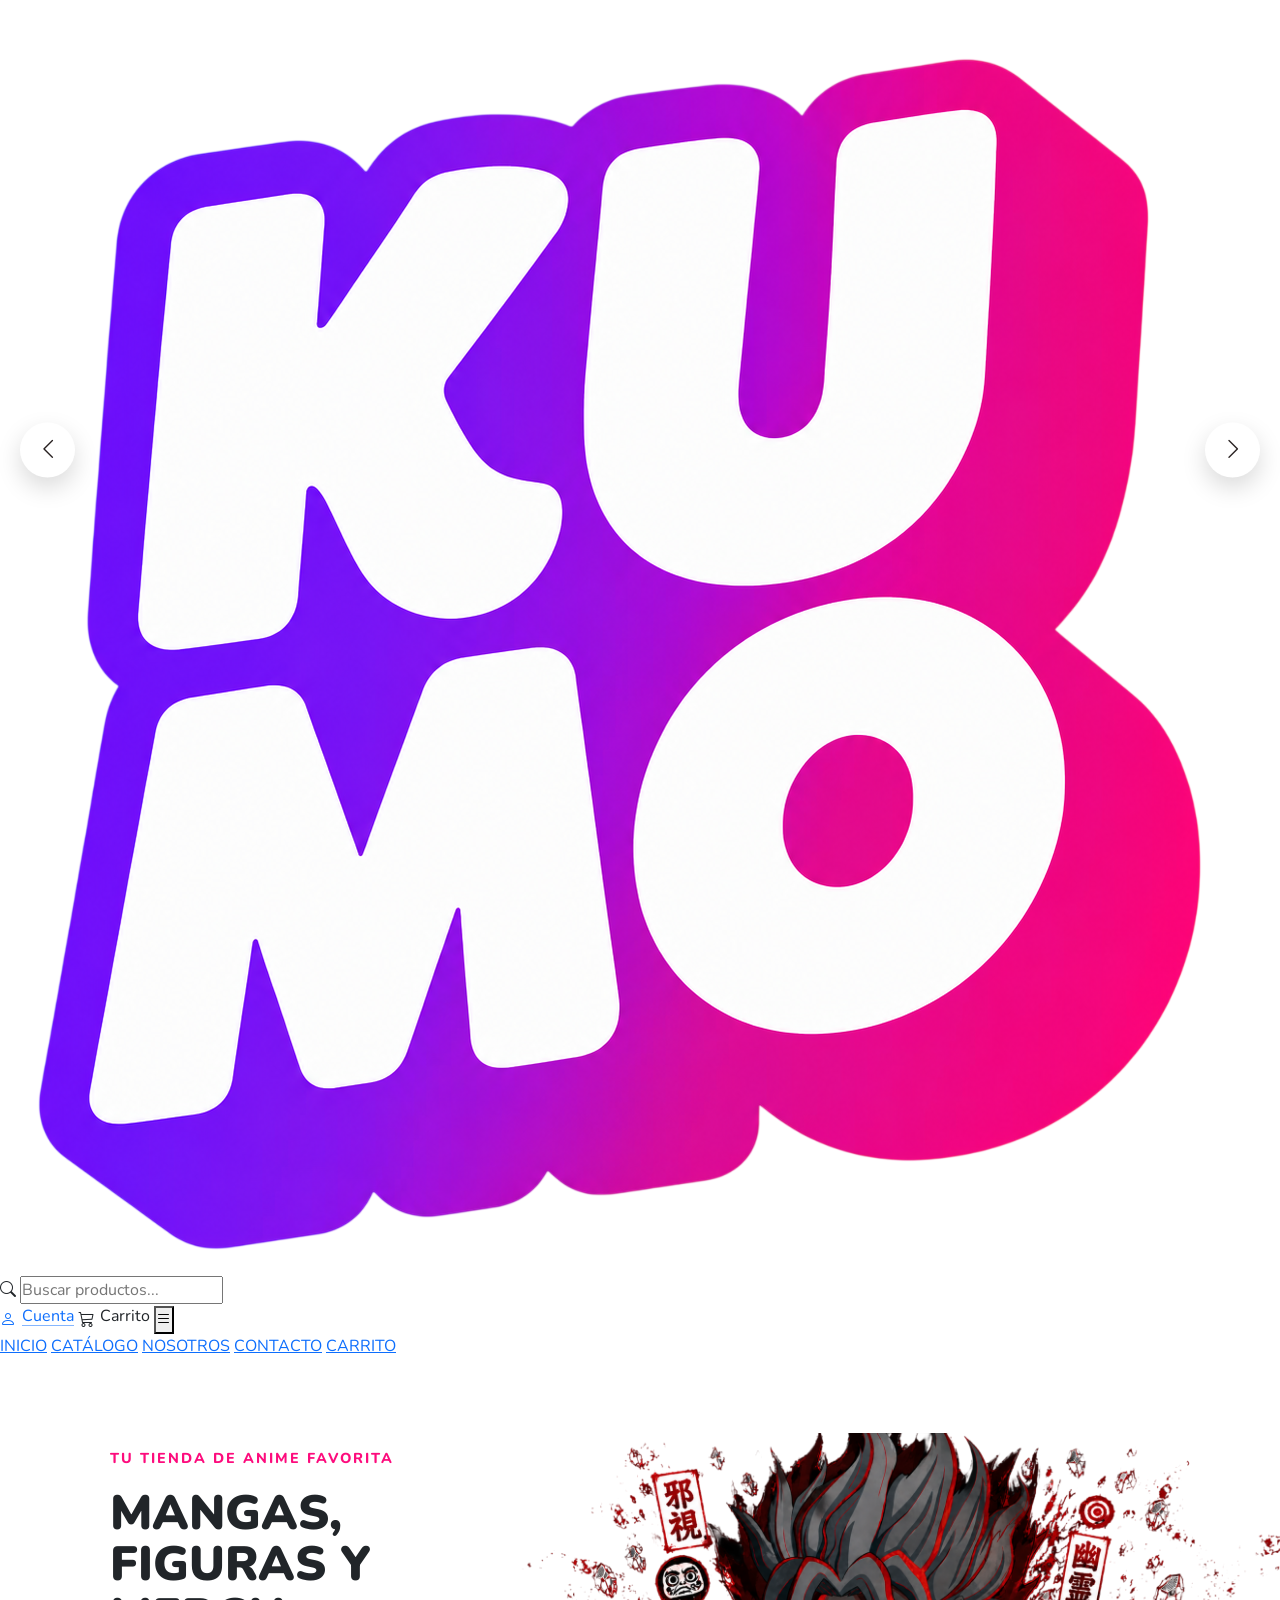
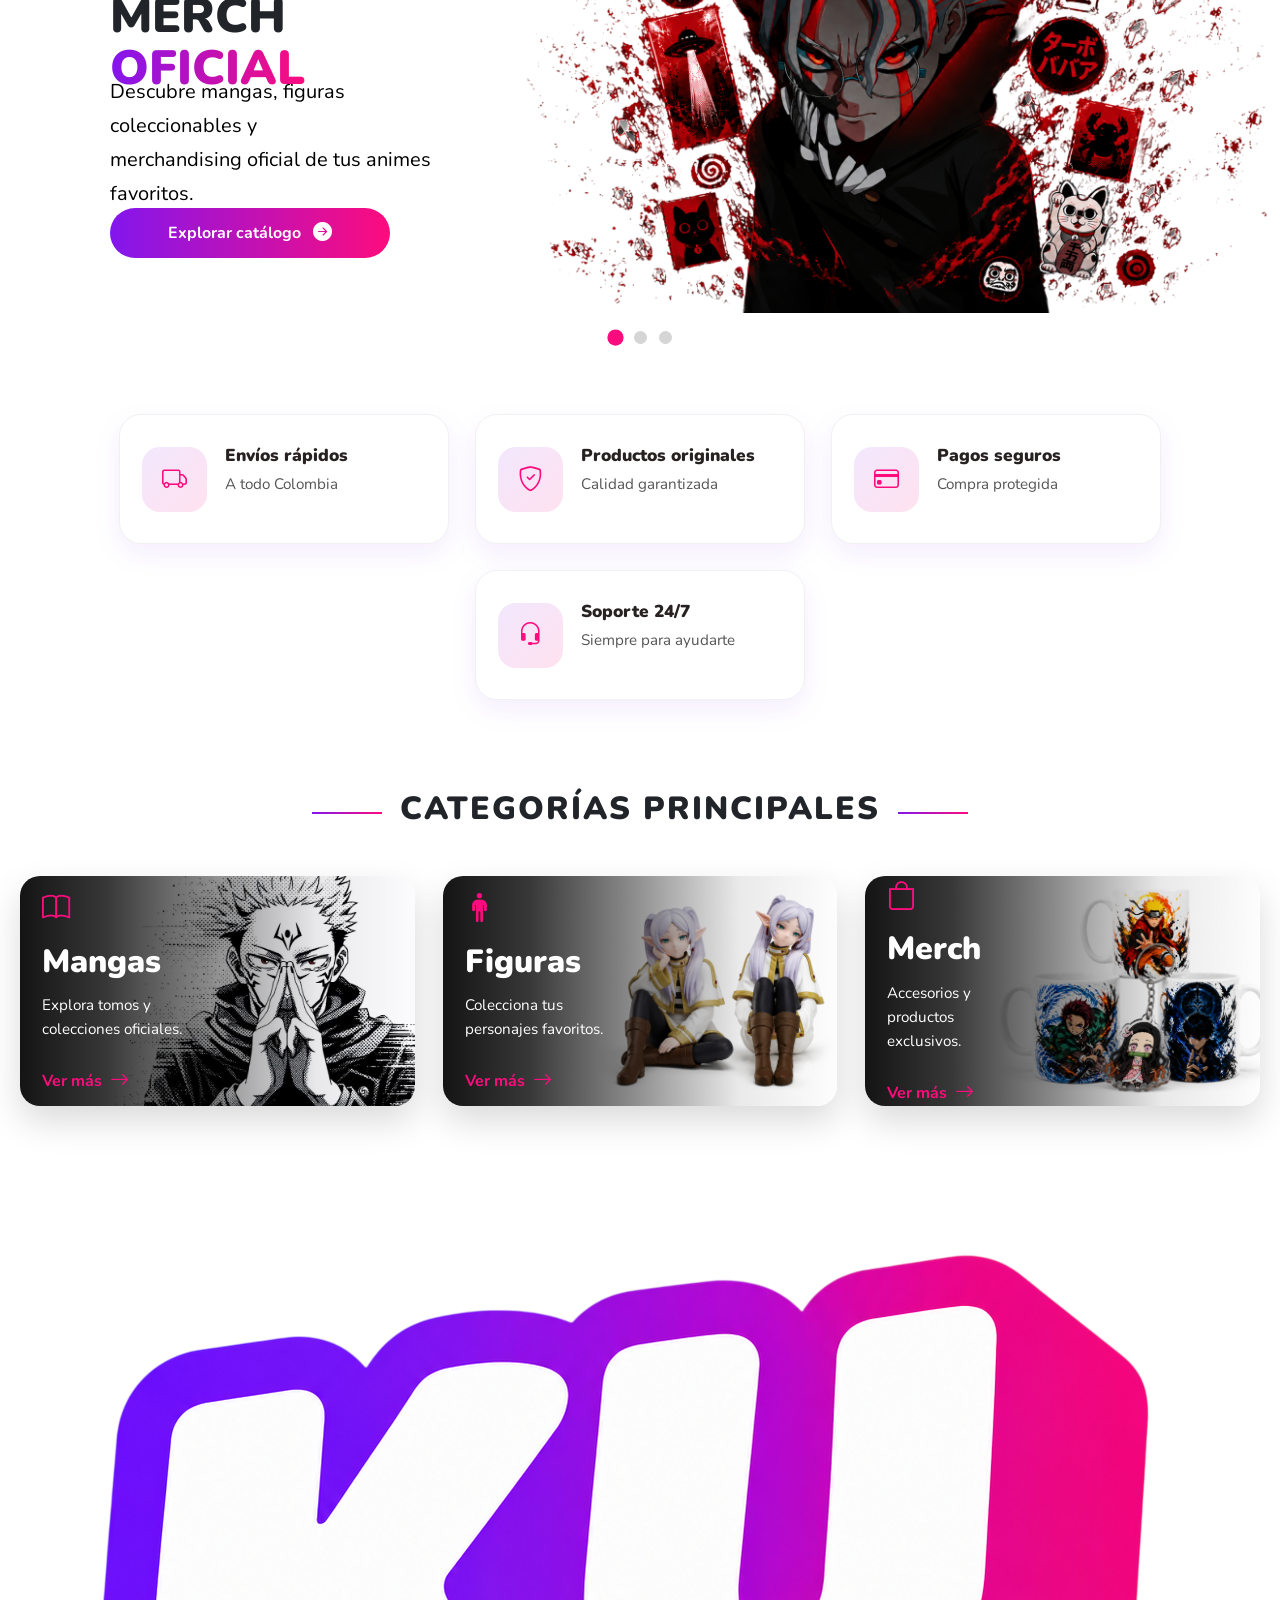
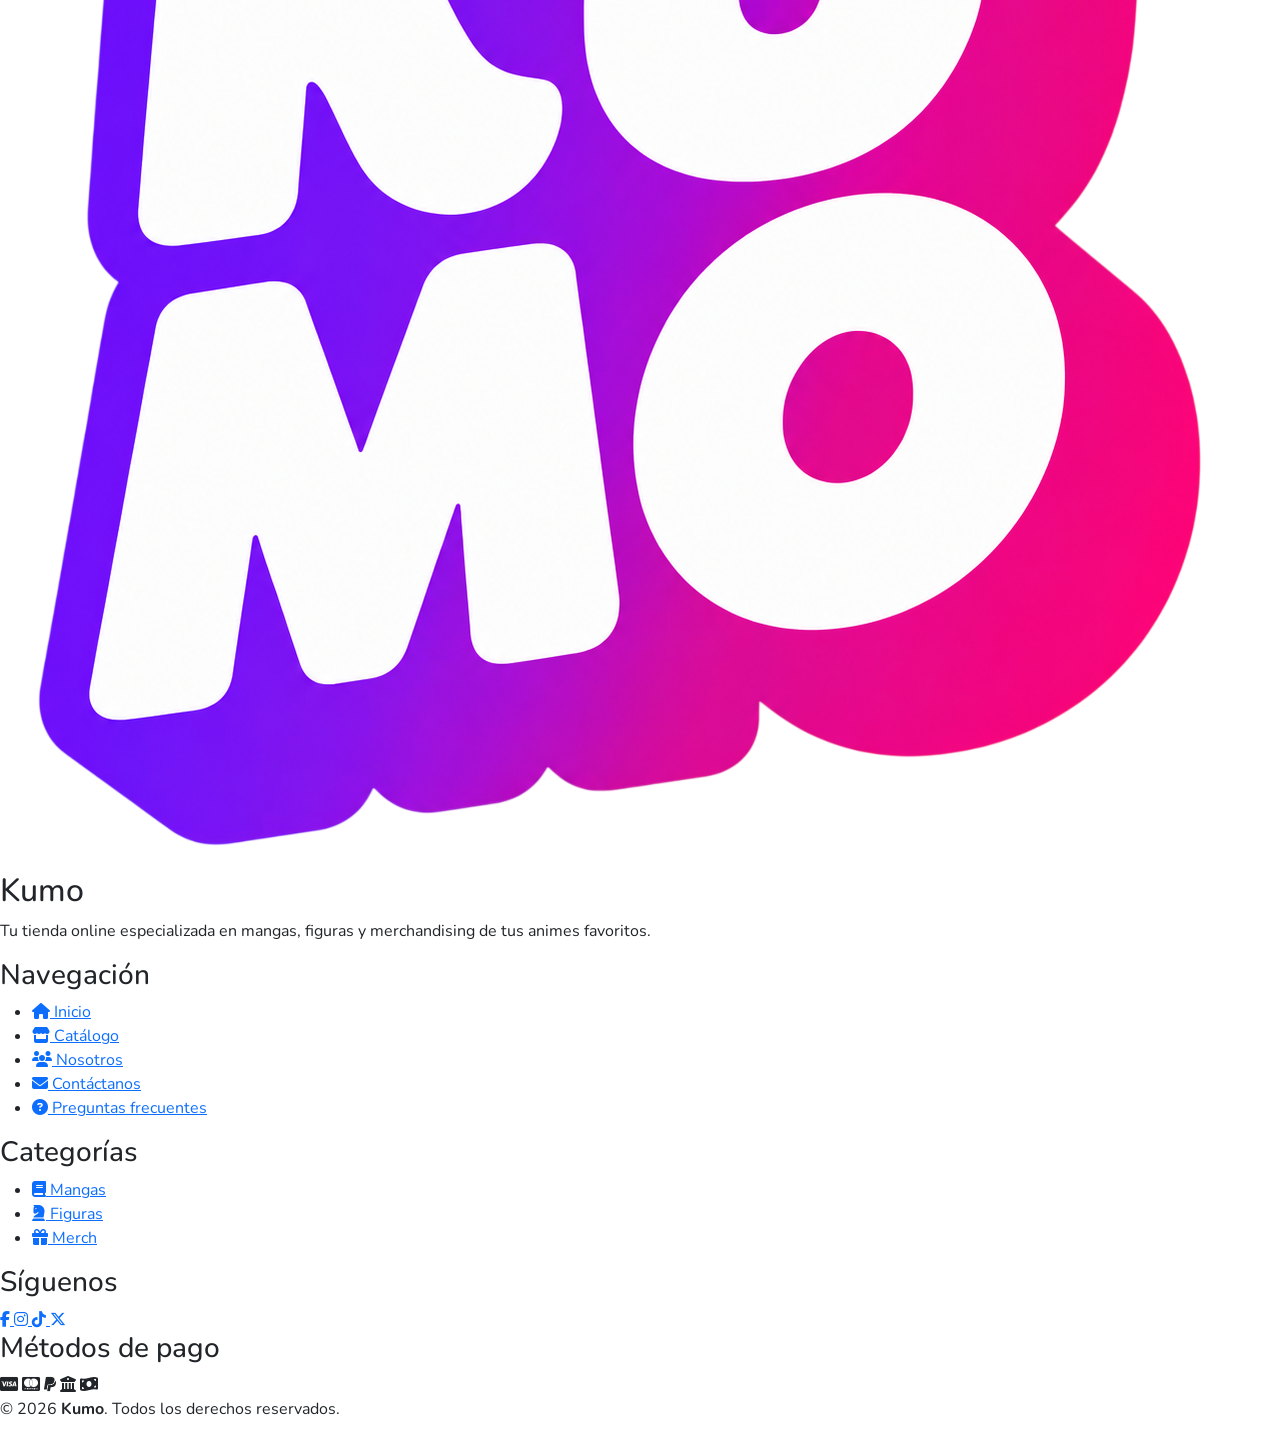
==== commit 93c70dbe: "Subo cambios de catalogo de usuario" ====
--- a/inicio/index.html
+++ b/inicio/index.html
@@ -164,7 +164,7 @@
 
     <div class="contenedorCategoriasKumo">
       <!-- MANGAS -->
-      <a href="#" class="tarjetaCategoriaKumo">
+      <a href="../catalogo/catalogo.html#seccion-manga" class="tarjetaCategoriaKumo">
         <img src="../assets/img/categorias1.jpg" alt="Mangas">
         <div class="overlayCategoriaKumo"></div>
         <div class="contenidoCategoriaKumo">
@@ -181,7 +181,7 @@
       </a>
 
       <!-- FIGURAS -->
-      <a href="#" class="tarjetaCategoriaKumo">
+      <a href="../catalogo/catalogo.html#seccion-figura" class="tarjetaCategoriaKumo">
         <img src="../assets/img/categorias2.png" alt="Figuras">
         <div class="overlayCategoriaKumo"></div>
         <div class="contenidoCategoriaKumo">
@@ -198,7 +198,7 @@
       </a>
 
       <!-- MERCH -->
-      <a href="#" class="tarjetaCategoriaKumo">
+      <a href="../catalogo/catalogo.html#seccion-merch" class="tarjetaCategoriaKumo">
         <img src="../assets/img/categorias3.png" alt="Merch">
         <div class="overlayCategoriaKumo"></div>
         <div class="contenidoCategoriaKumo">
--- a/estilos-css/index.css
+++ b/estilos-css/index.css
@@ -383,7 +383,6 @@
   .contenedorIndicadoresBanner {
     margin: 20px 0;
   }
-
 }
 
 /*Beneficios*/
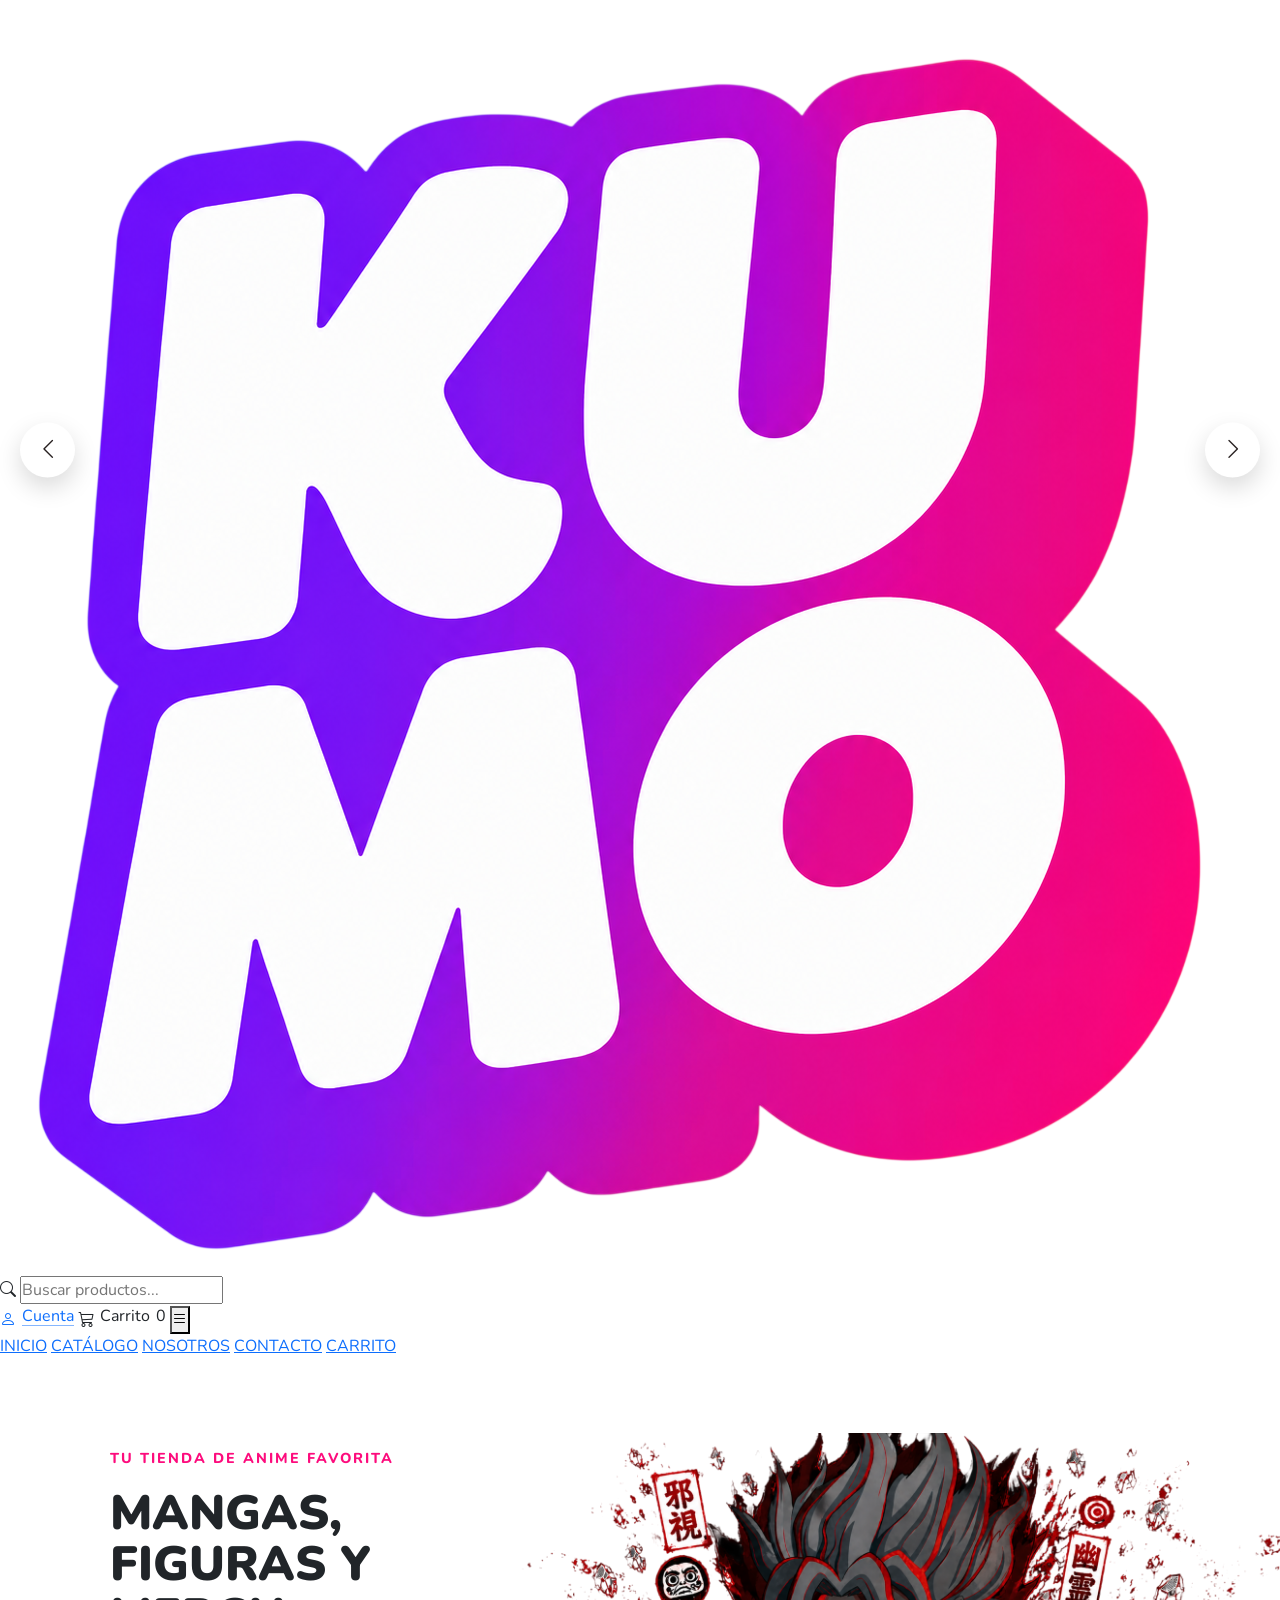
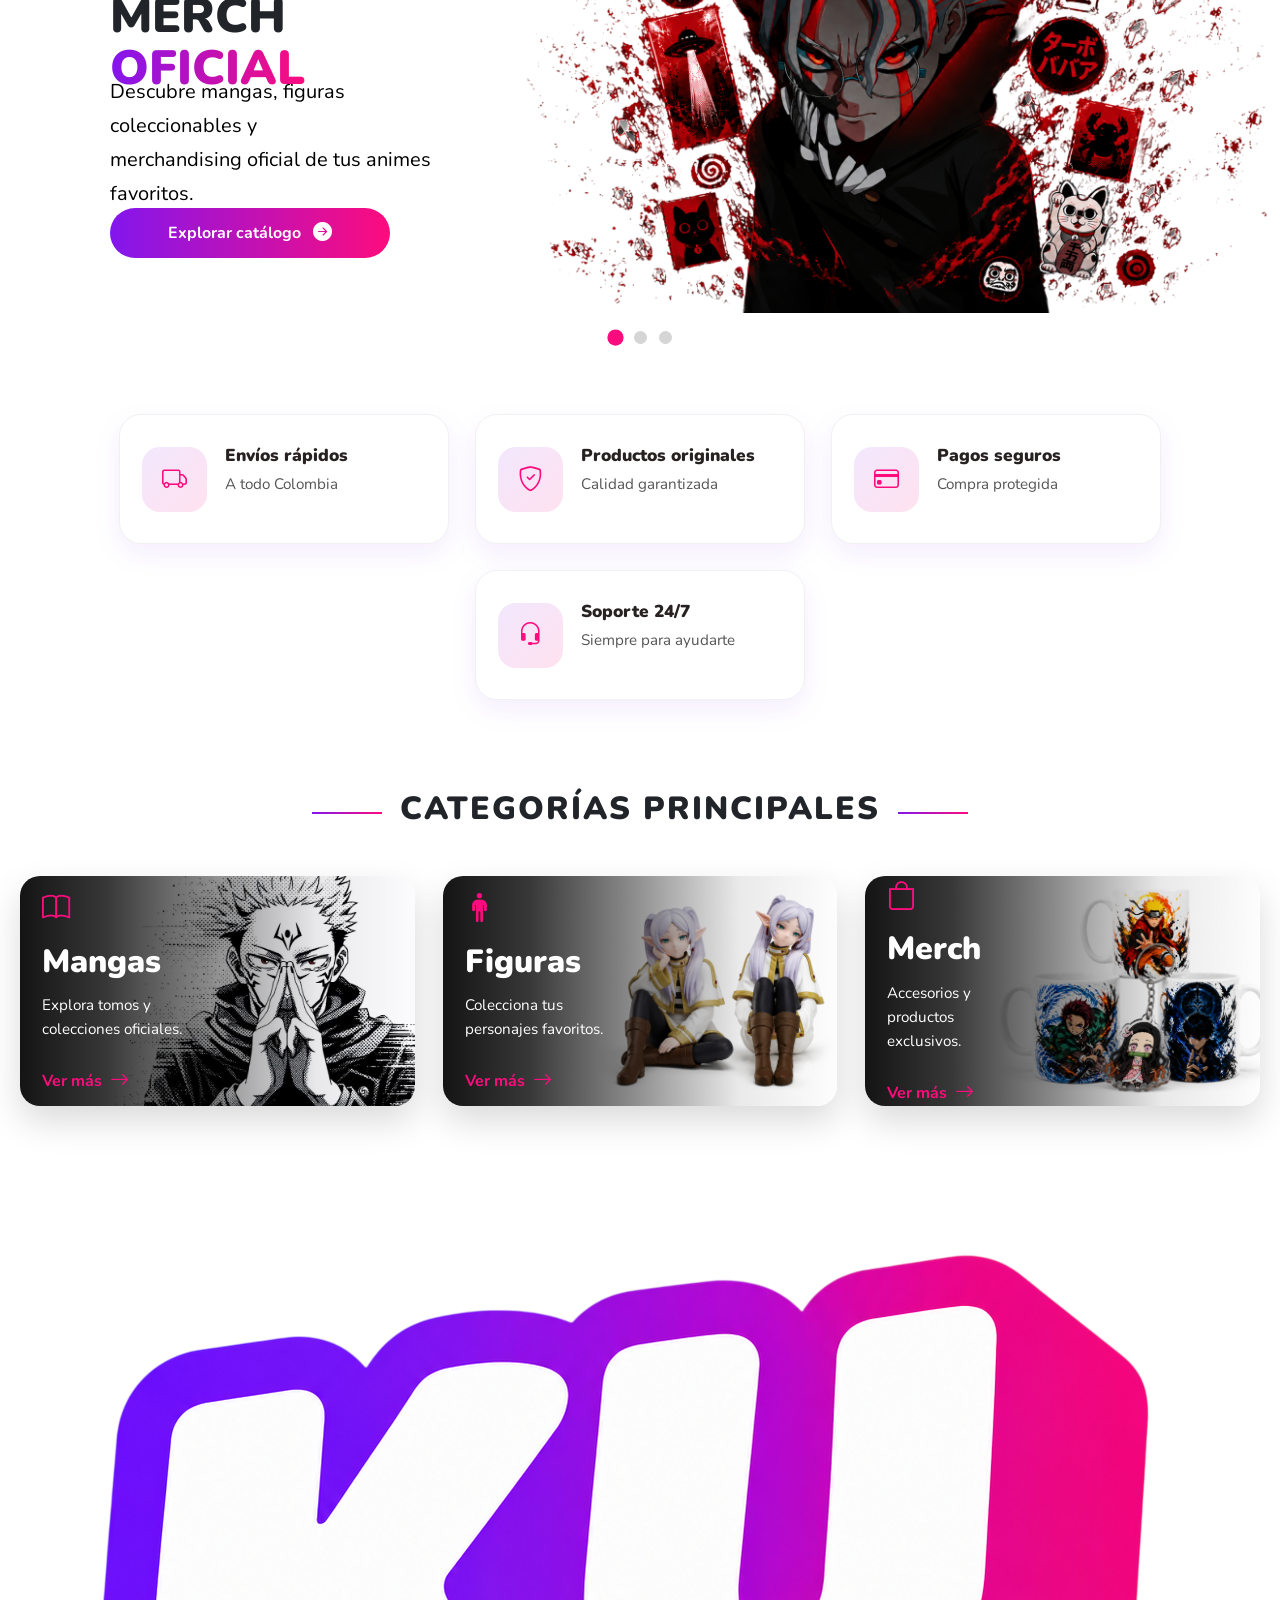
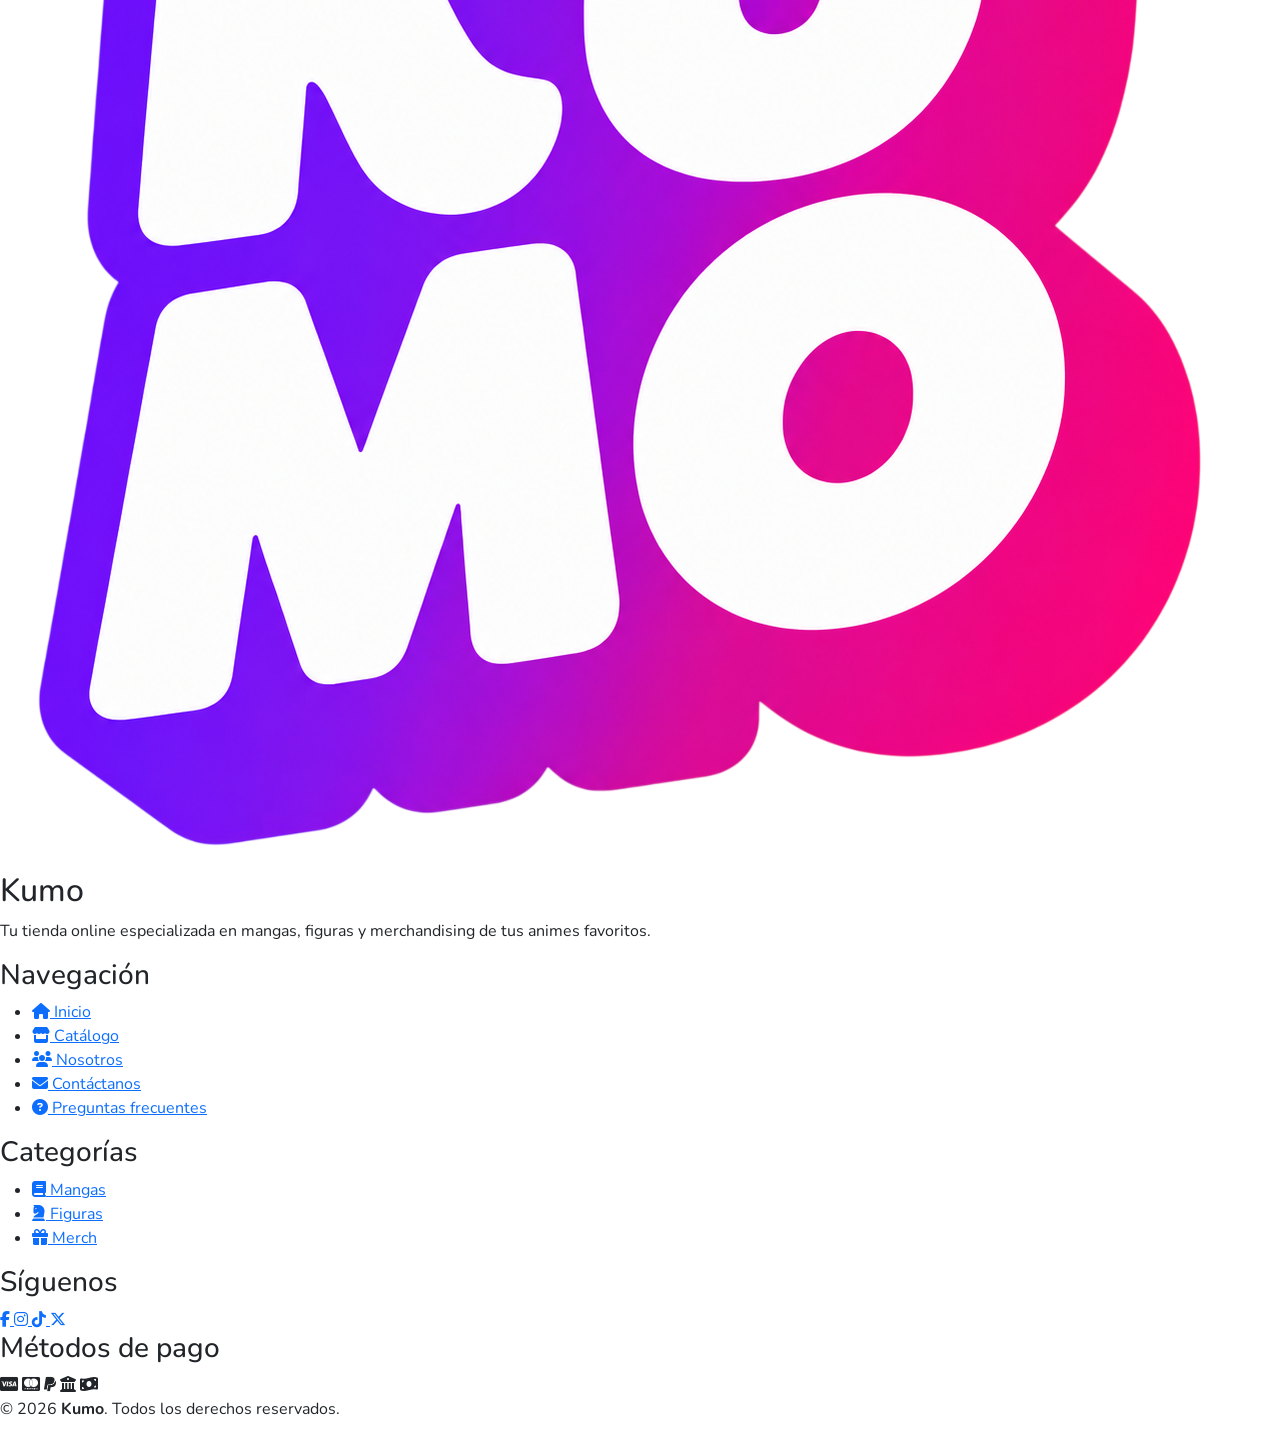
==== commit 12b5d913: "fix: ajuste de estilos y maquetacion del offcanvas del carrito" ====
--- a/inicio/index.html
+++ b/inicio/index.html
@@ -164,7 +164,7 @@
 
     <div class="contenedorCategoriasKumo">
       <!-- MANGAS -->
-      <a href="../catalogo/catalogo.html#seccion-manga" class="tarjetaCategoriaKumo">
+      <a href="#" class="tarjetaCategoriaKumo">
         <img src="../assets/img/categorias1.jpg" alt="Mangas">
         <div class="overlayCategoriaKumo"></div>
         <div class="contenidoCategoriaKumo">
@@ -181,7 +181,7 @@
       </a>
 
       <!-- FIGURAS -->
-      <a href="../catalogo/catalogo.html#seccion-figura" class="tarjetaCategoriaKumo">
+      <a href="#" class="tarjetaCategoriaKumo">
         <img src="../assets/img/categorias2.png" alt="Figuras">
         <div class="overlayCategoriaKumo"></div>
         <div class="contenidoCategoriaKumo">
@@ -198,7 +198,7 @@
       </a>
 
       <!-- MERCH -->
-      <a href="../catalogo/catalogo.html#seccion-merch" class="tarjetaCategoriaKumo">
+      <a href="#" class="tarjetaCategoriaKumo">
         <img src="../assets/img/categorias3.png" alt="Merch">
         <div class="overlayCategoriaKumo"></div>
         <div class="contenidoCategoriaKumo">
--- a/estilos-css/index.css
+++ b/estilos-css/index.css
@@ -383,6 +383,7 @@
   .contenedorIndicadoresBanner {
     margin: 20px 0;
   }
+
 }
 
 /*Beneficios*/
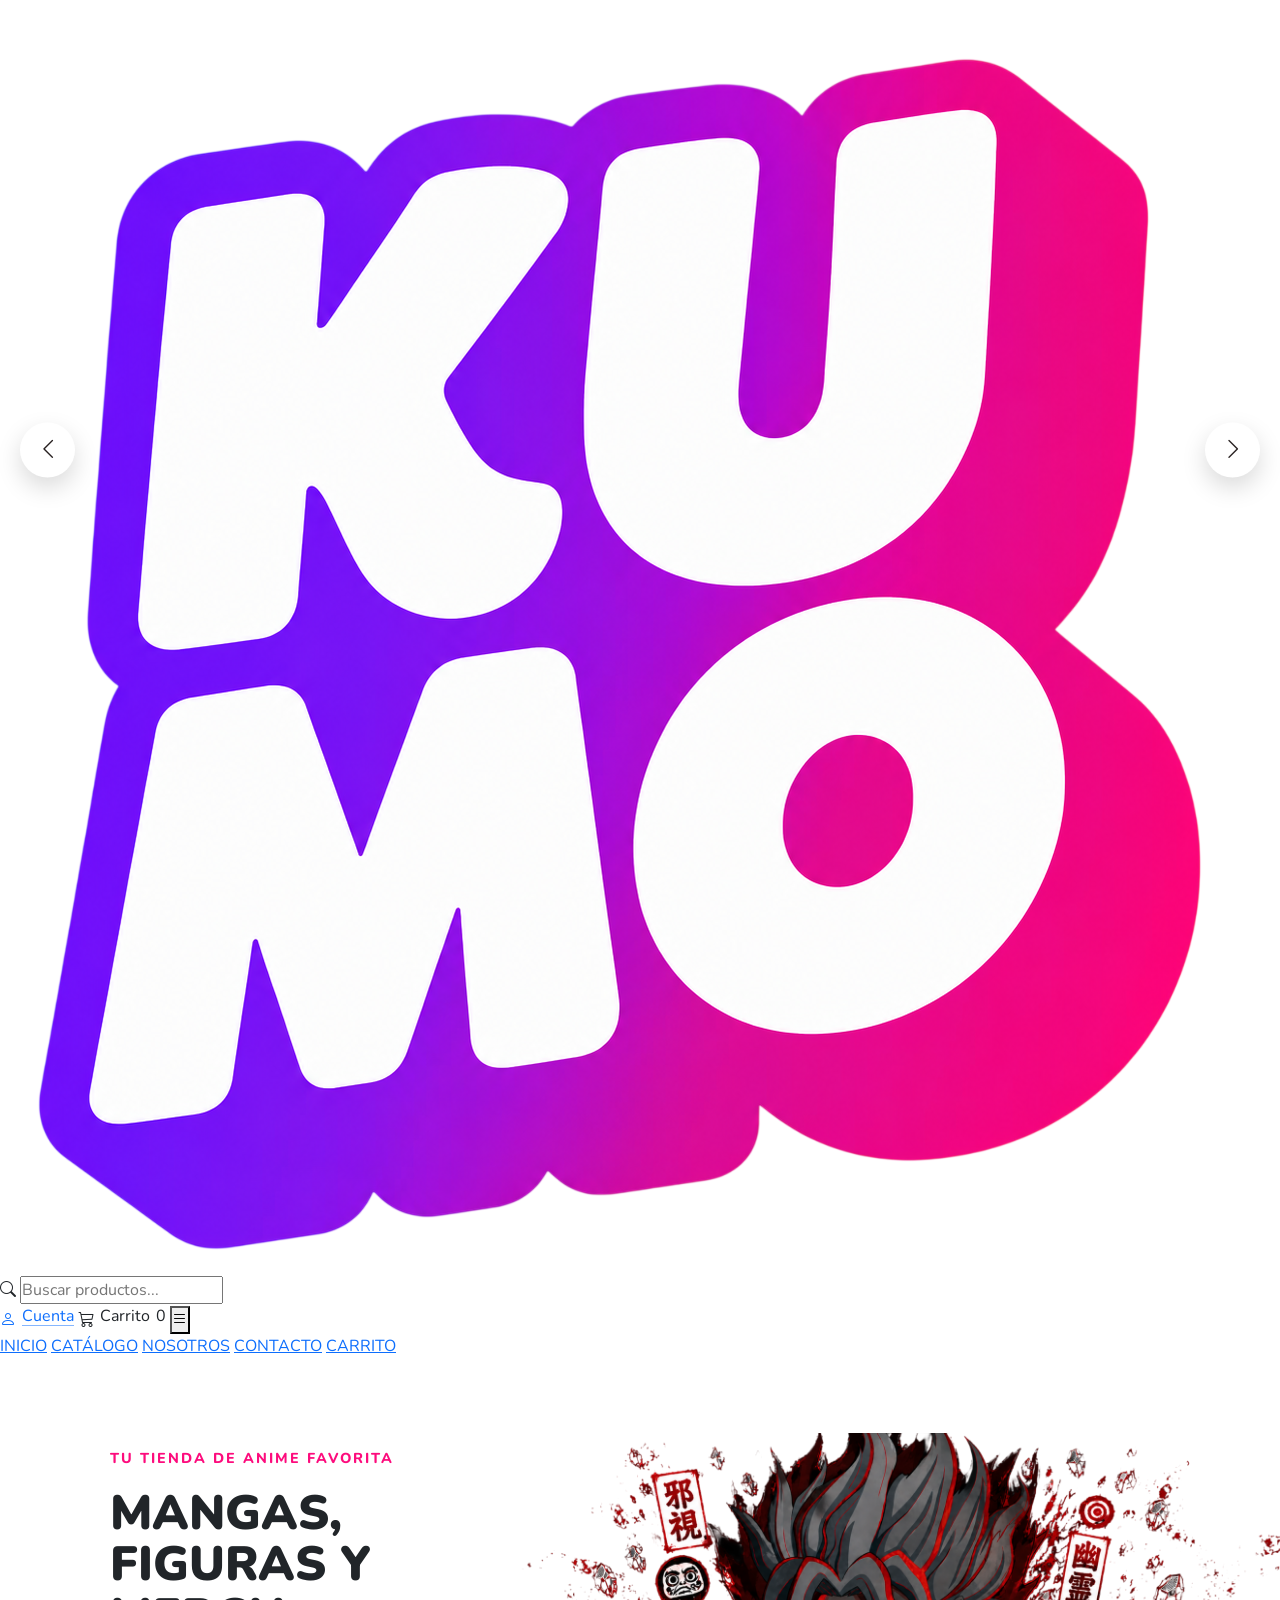
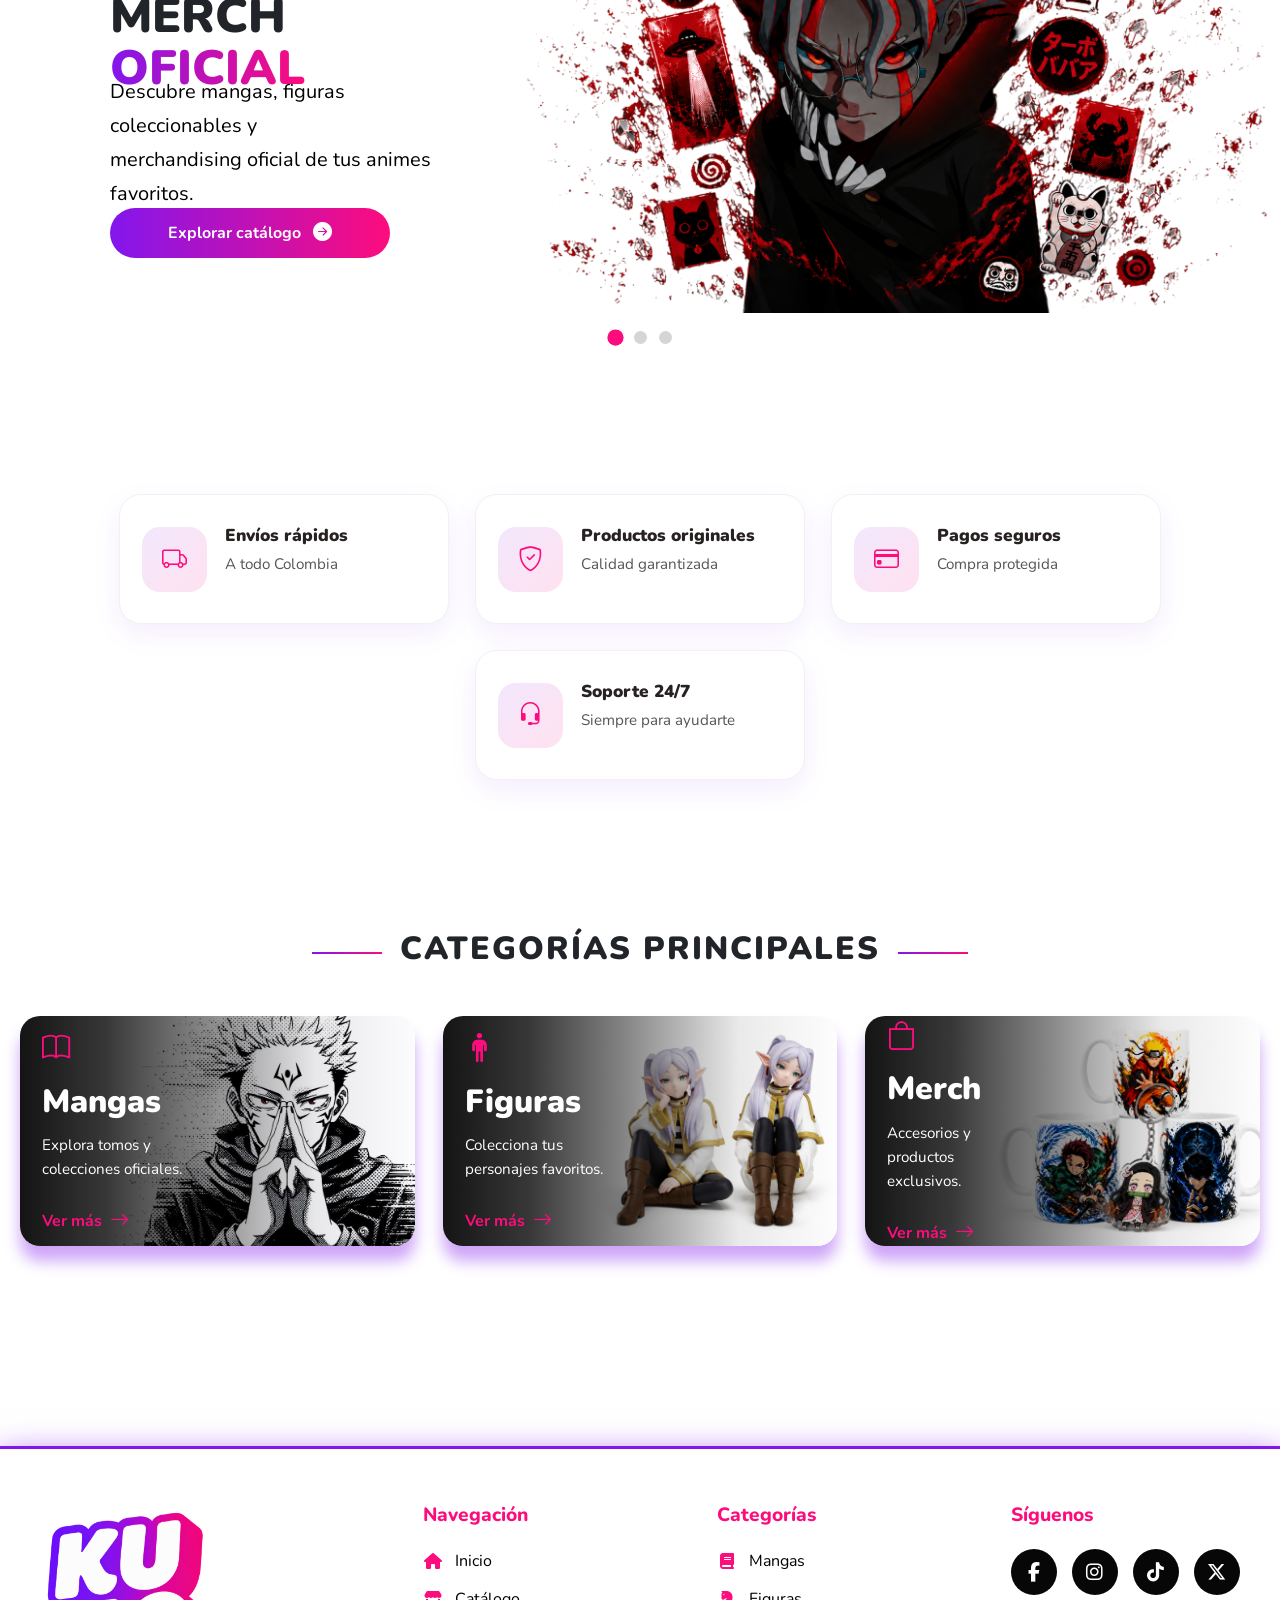
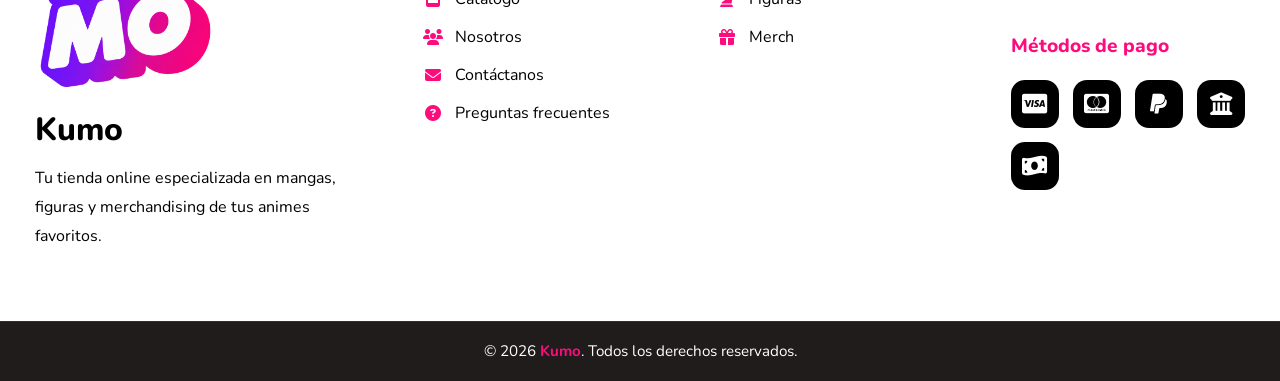
==== commit c0db711f: "subo cambios unificados de carrito" ====
--- a/inicio/index.html
+++ b/inicio/index.html
@@ -164,7 +164,7 @@
 
     <div class="contenedorCategoriasKumo">
       <!-- MANGAS -->
-      <a href="#" class="tarjetaCategoriaKumo">
+      <a href="../catalogo/catalogo.html#seccion-manga" class="tarjetaCategoriaKumo">
         <img src="../assets/img/categorias1.jpg" alt="Mangas">
         <div class="overlayCategoriaKumo"></div>
         <div class="contenidoCategoriaKumo">
@@ -181,7 +181,7 @@
       </a>
 
       <!-- FIGURAS -->
-      <a href="#" class="tarjetaCategoriaKumo">
+      <a href="../catalogo/catalogo.html#seccion-figura" class="tarjetaCategoriaKumo">
         <img src="../assets/img/categorias2.png" alt="Figuras">
         <div class="overlayCategoriaKumo"></div>
         <div class="contenidoCategoriaKumo">
@@ -198,7 +198,7 @@
       </a>
 
       <!-- MERCH -->
-      <a href="#" class="tarjetaCategoriaKumo">
+      <a href="../catalogo/catalogo.html#seccion-merch" class="tarjetaCategoriaKumo">
         <img src="../assets/img/categorias3.png" alt="Merch">
         <div class="overlayCategoriaKumo"></div>
         <div class="contenidoCategoriaKumo">
@@ -219,6 +219,7 @@
   <!-- FOOTER  -->
   <script src="../js/index.js"></script>
   <script src="../js/footer.js"></script>
+  <script src="../js/carrito.js"></script>
 </body>
 
 </html>
--- a/estilos-css/index.css
+++ b/estilos-css/index.css
@@ -383,14 +383,13 @@
   .contenedorIndicadoresBanner {
     margin: 20px 0;
   }
-
 }
 
 /*Beneficios*/
 .barraBeneficiosBanner {
   width: 100%;
   max-width: 1400px;
-  margin: 70px auto 0;
+  margin: 150px auto 0;
   display: flex;
   justify-content: center;
   gap: 26px;
@@ -519,7 +518,7 @@
 .seccionCategoriasKumo {
   width: 100%;
   max-width: 1400px;
-  margin: 90px auto;
+  margin: 150px auto;
   padding: 0 20px;
 }
 
@@ -548,6 +547,7 @@
   display: grid;
   grid-template-columns: repeat(3, 1fr);
   gap: 28px;
+  margin-bottom: 200px;
 }
 
 /* tarjeta */
@@ -559,7 +559,7 @@
   text-decoration: none;
   display: block;
   transition: .35s;
-  box-shadow: 0 15px 35px rgba(0, 0, 0, .15);
+  box-shadow: 0px 15px 15px 0px #8116ed63;
 }
 
 /* Imagen */
@@ -633,6 +633,7 @@
 /* Hover */
 .tarjetaCategoriaKumo:hover {
   transform: translateY(-8px);
+  box-shadow: 0px 15px 15px 0px #e616ed63;
 }
 
 .tarjetaCategoriaKumo:hover img {
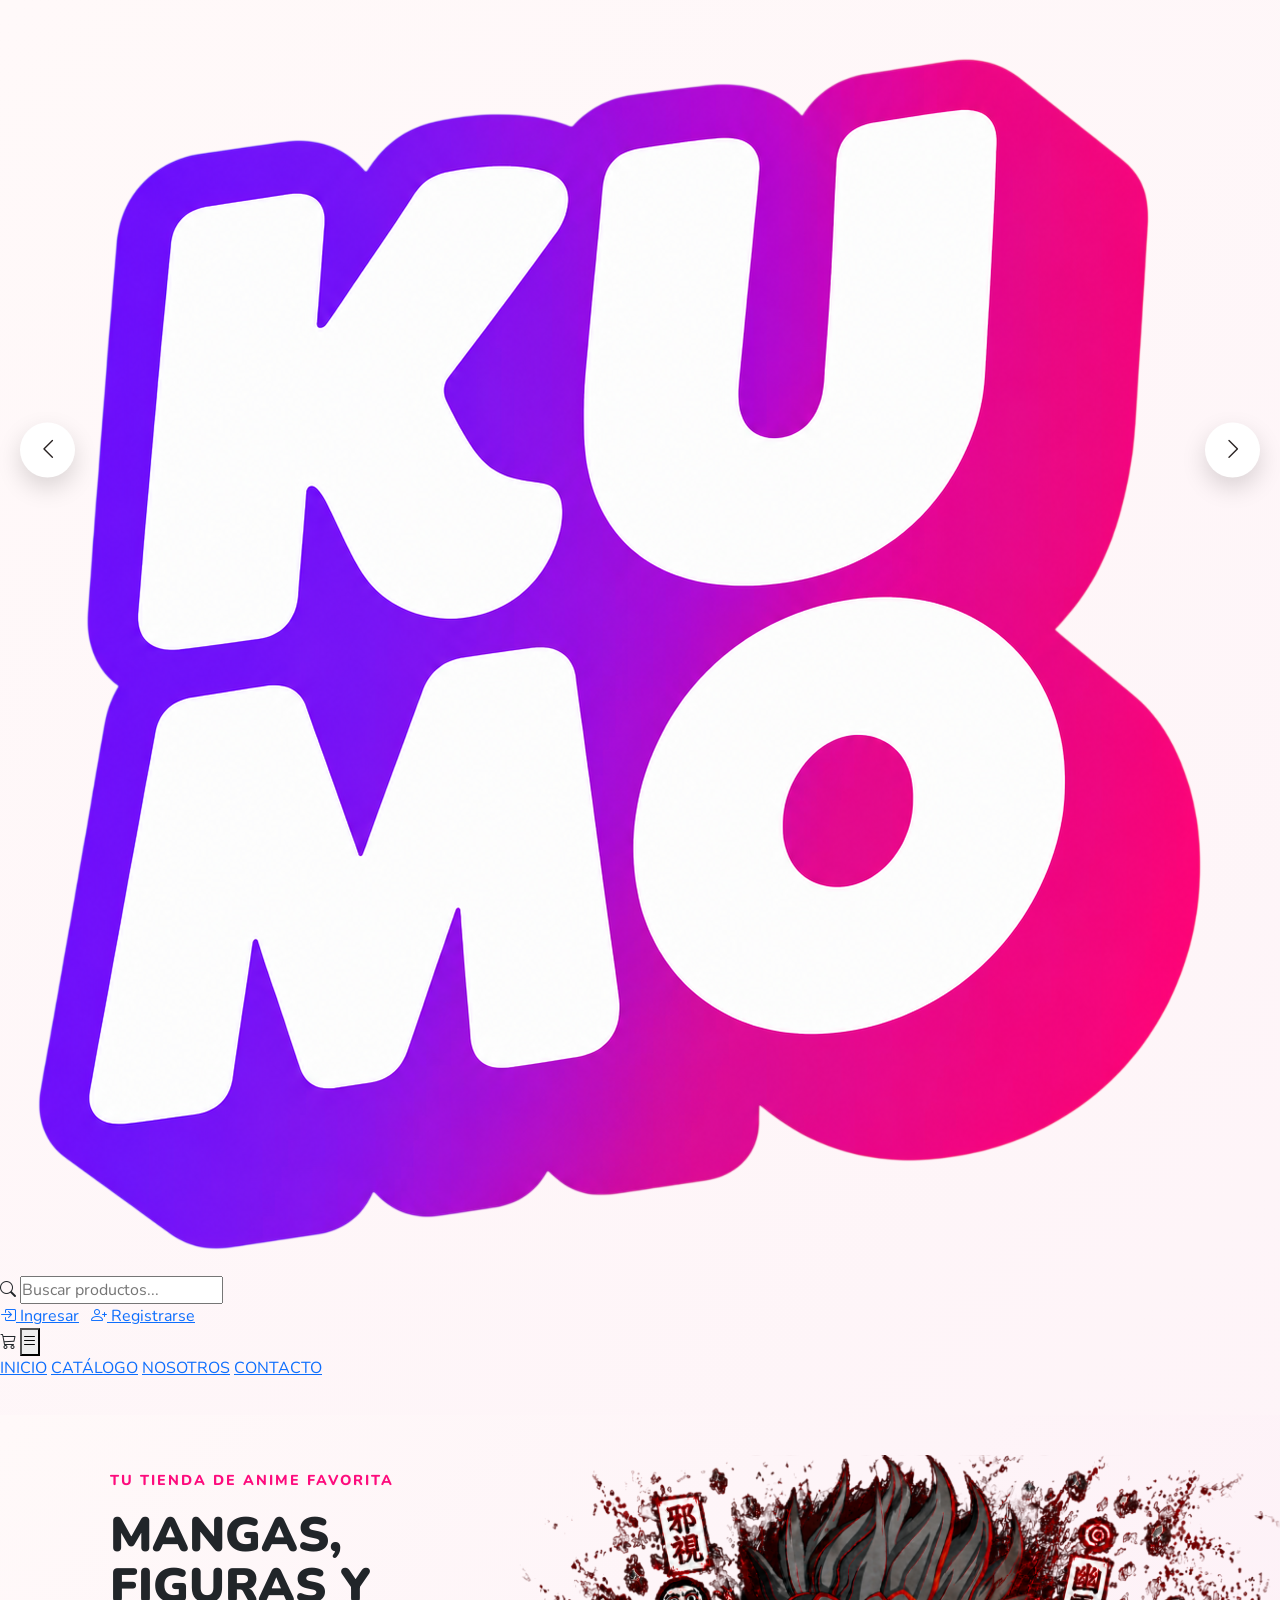
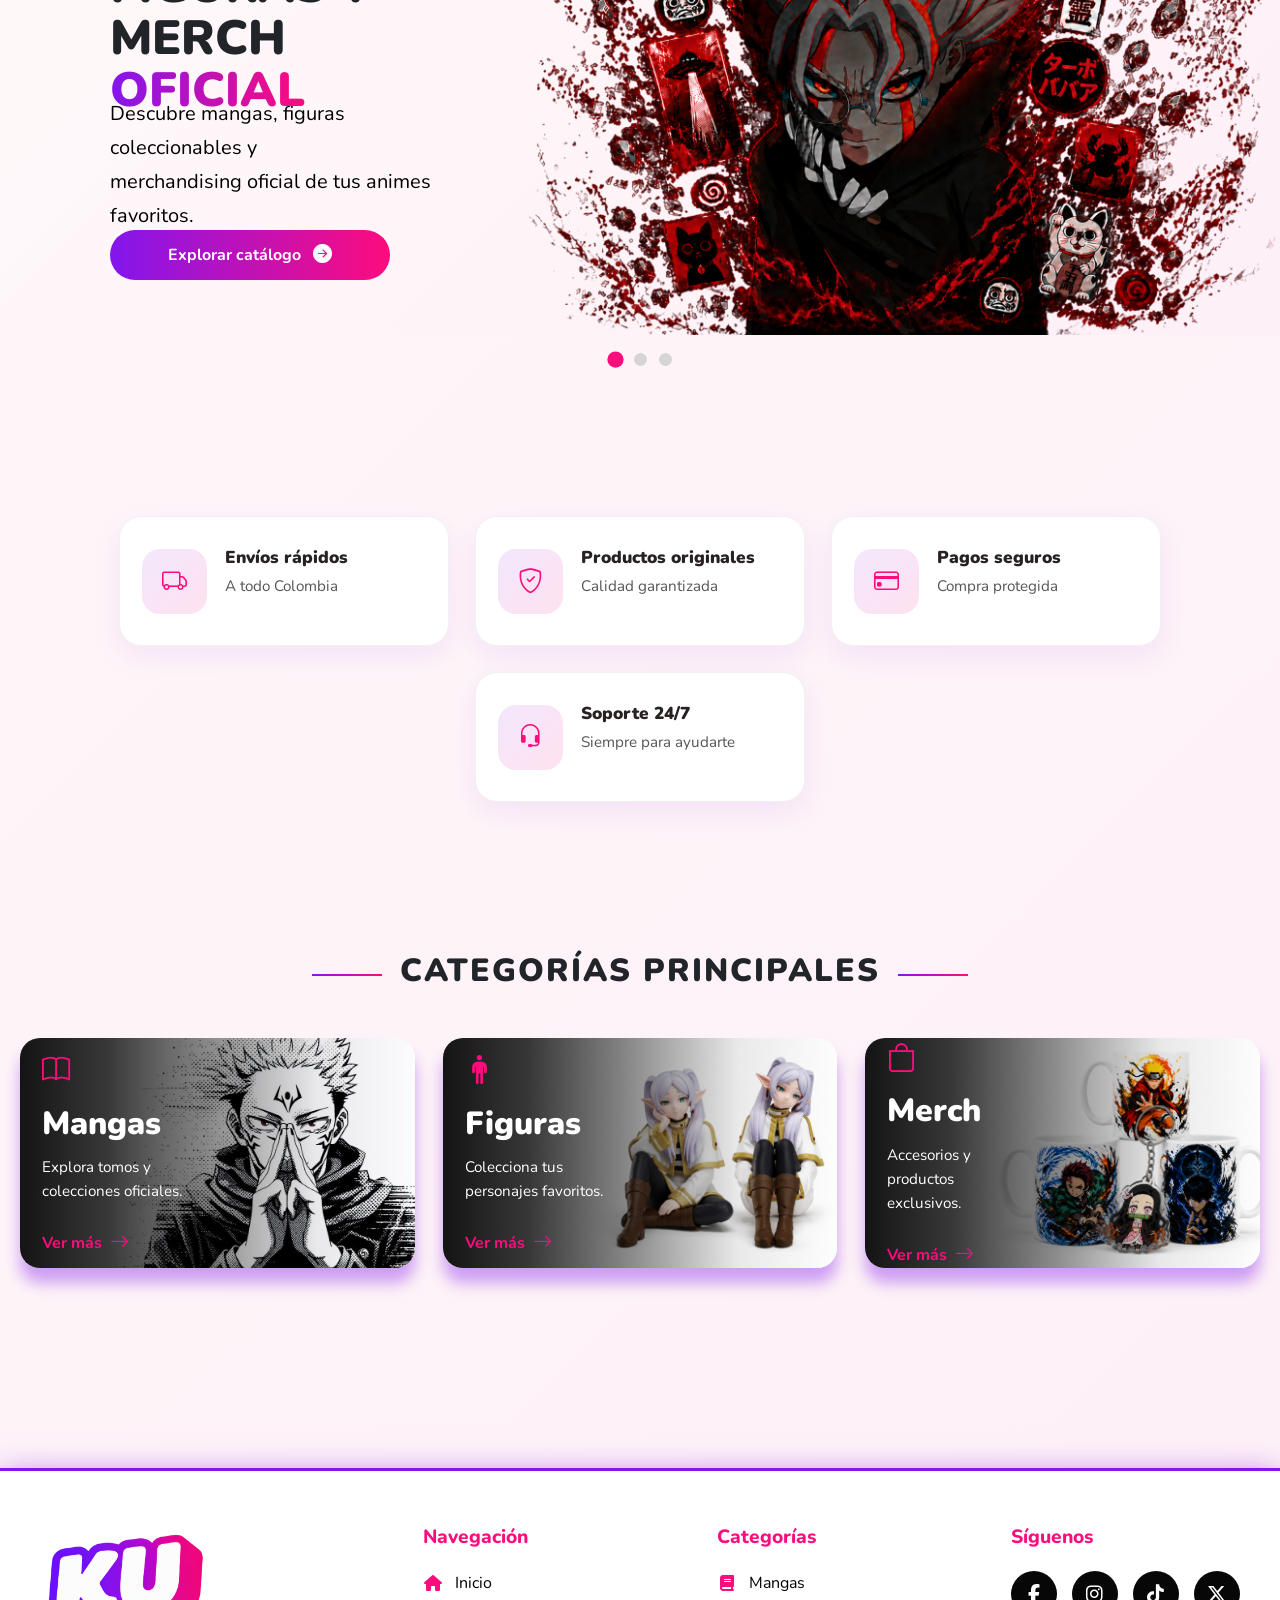
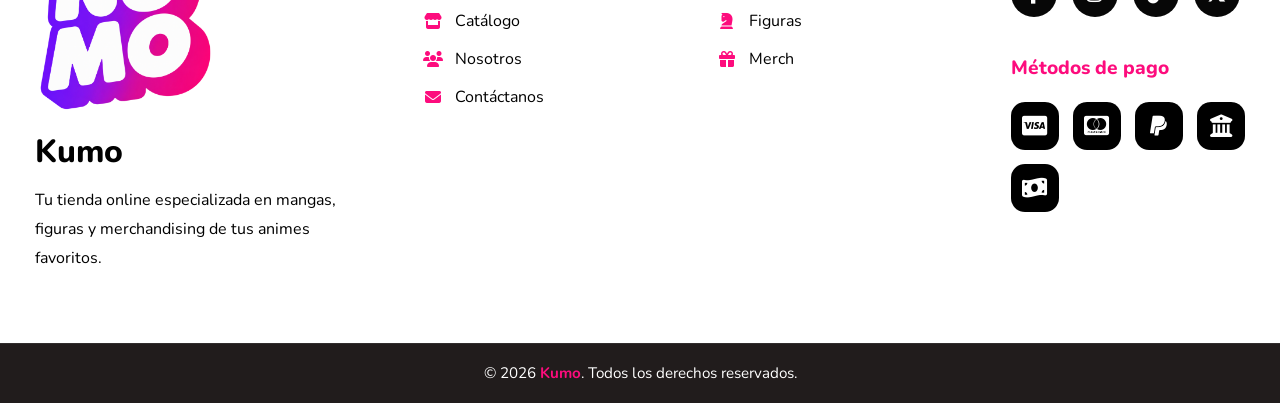
==== commit 626a4f71: "Agrego cambios y arreglos de errores" ====
--- a/inicio/index.html
+++ b/inicio/index.html
@@ -217,9 +217,10 @@
   </section>
 
   <!-- FOOTER  -->
+  <script src="../js/carrito.js"></script>
   <script src="../js/index.js"></script>
   <script src="../js/footer.js"></script>
-  <script src="../js/carrito.js"></script>
+  
 </body>
 
 </html>
--- a/estilos-css/index.css
+++ b/estilos-css/index.css
@@ -6,7 +6,7 @@
 }
 
 body {
-  background: #faf9ff;
+  background: linear-gradient(135deg, #fff9f9, #fdf0f7) !important;
   color: #1F1F1F;
 }
 
@@ -17,6 +17,7 @@
   justify-content: space-between;
   margin: auto;
   height: 100%;
+  background: linear-gradient(135deg, #fff9f9, #fdf0f7);
 }
 
 /*Baner principal*/
@@ -36,7 +37,6 @@
   border-radius: 0;
   box-shadow: none;
   overflow: hidden;
-  background: #fff;
 }
 
 .carruselKumo {
@@ -54,7 +54,7 @@
   align-items: stretch;
   height: 520px;
   overflow: hidden;
-  background: white;
+  background: linear-gradient(135deg, #fff9f9, #fdf0f7);
   opacity: 0;
   visibility: hidden;
   transform: translateX(40px);
